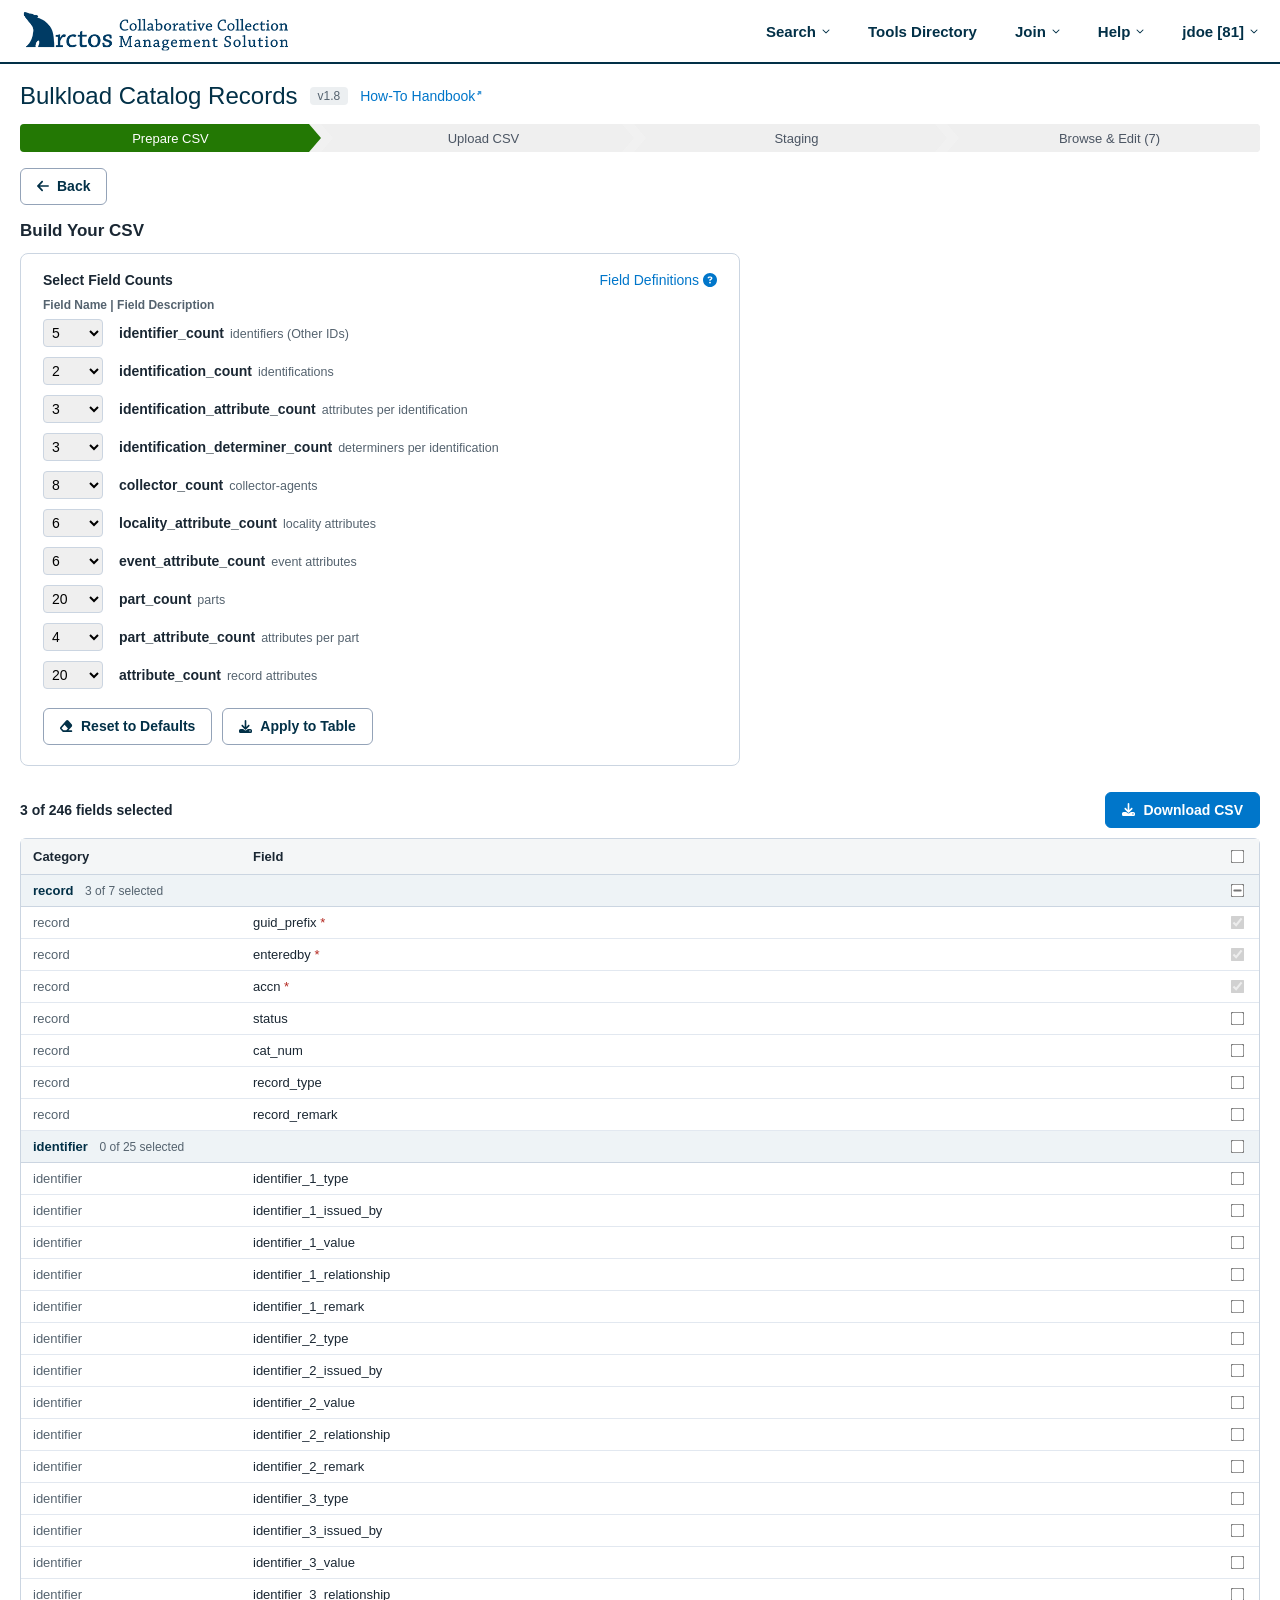
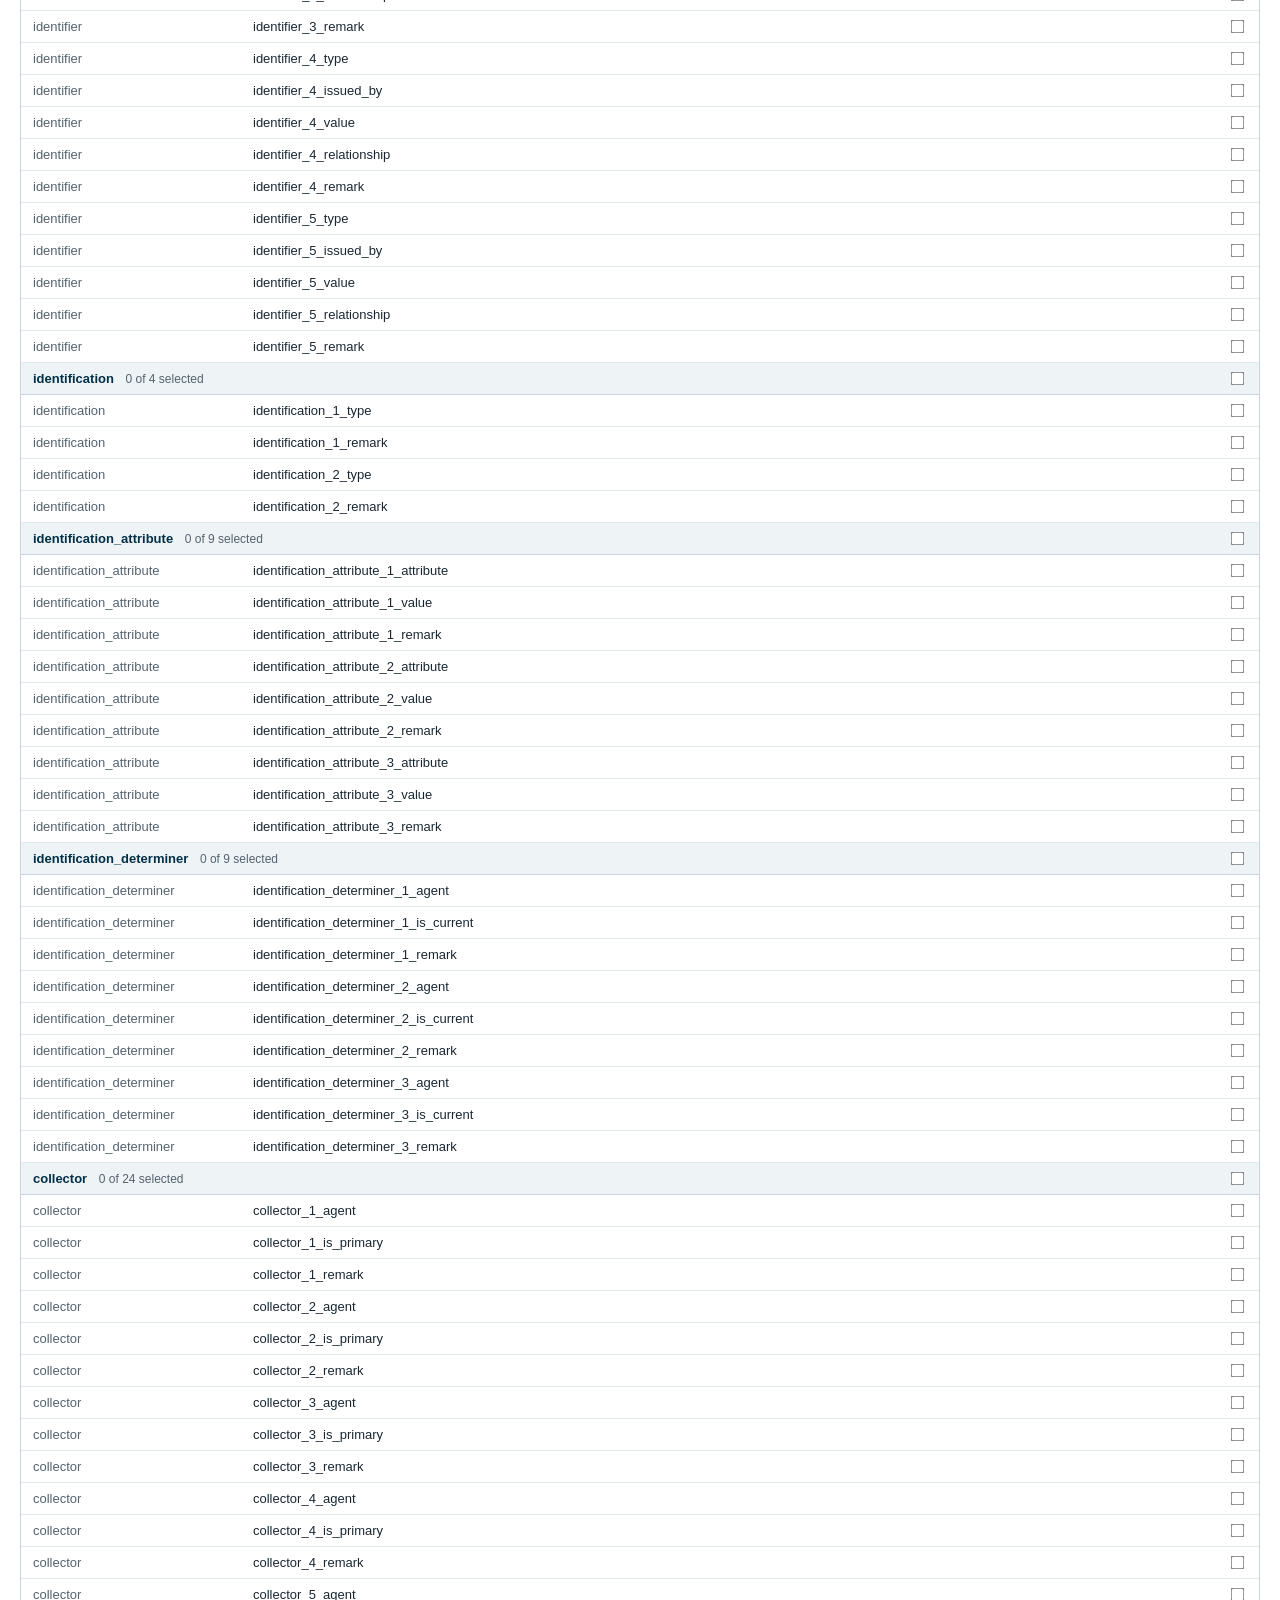
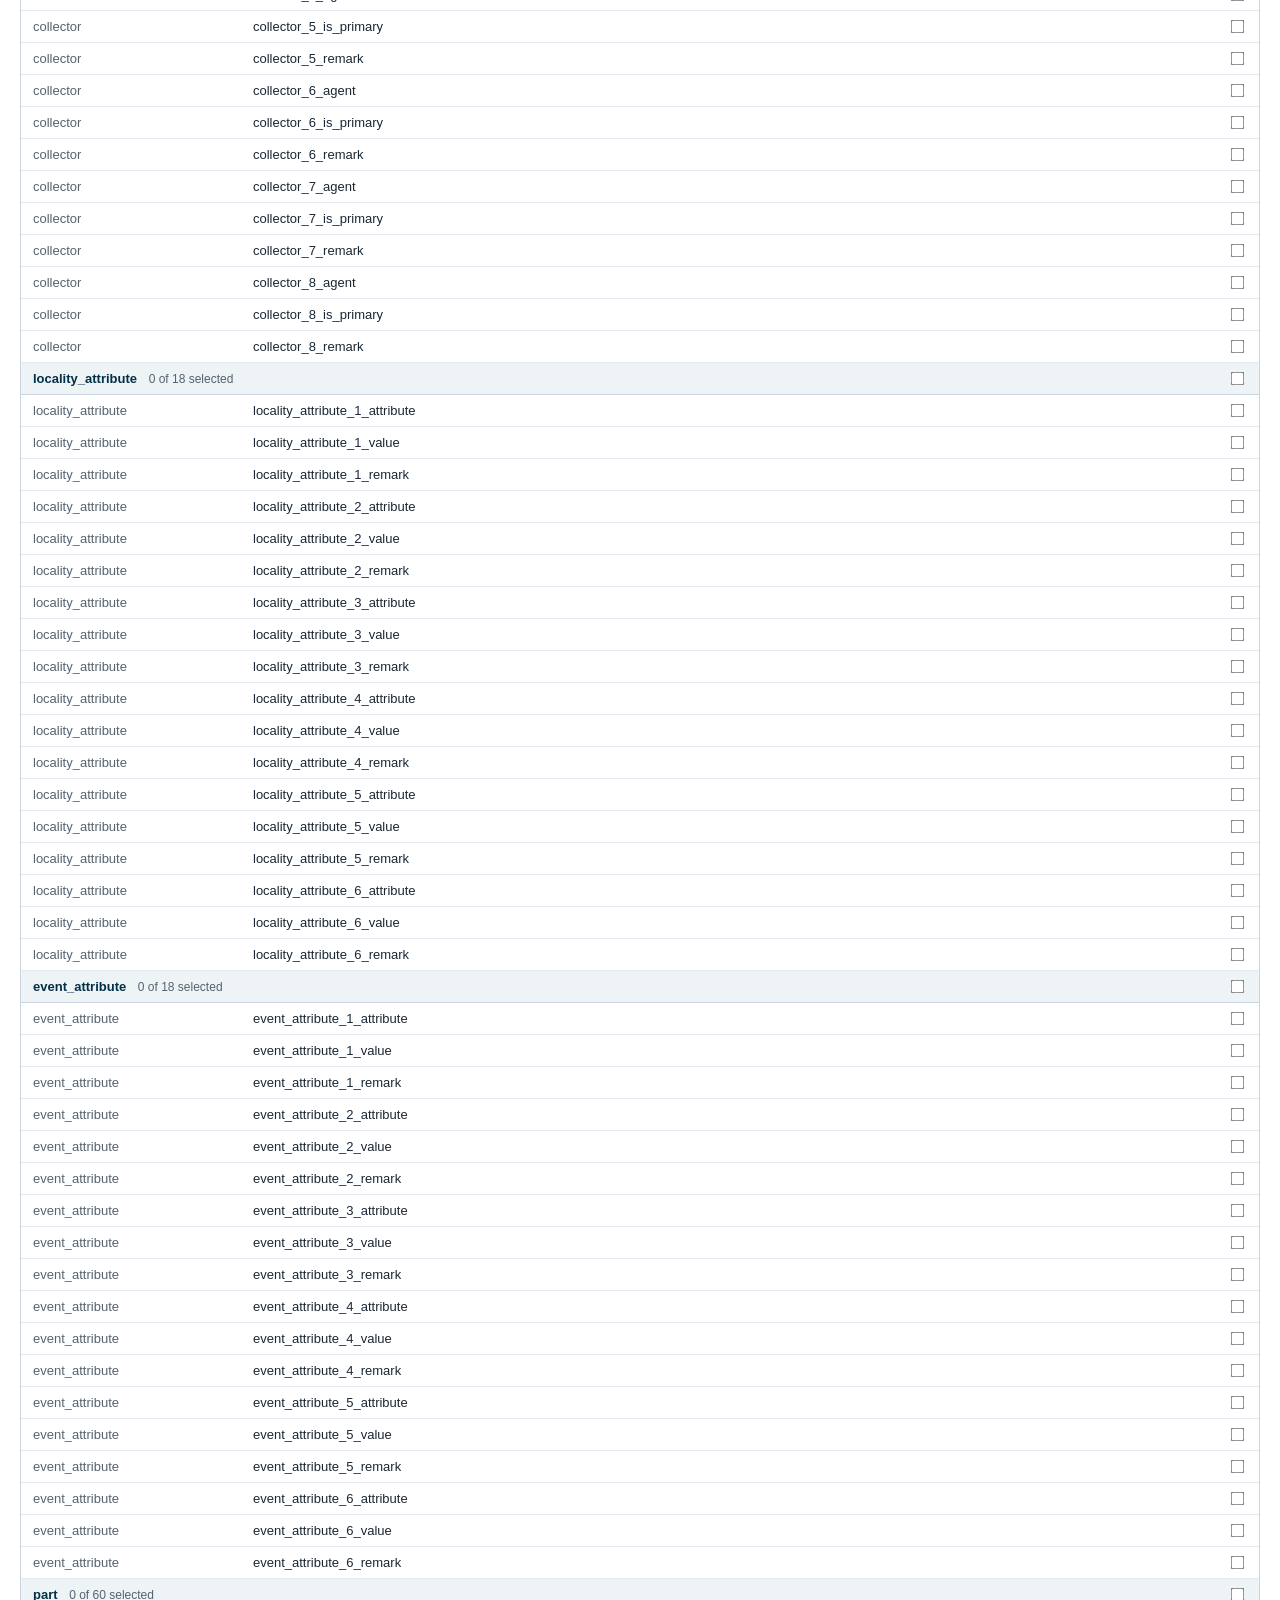
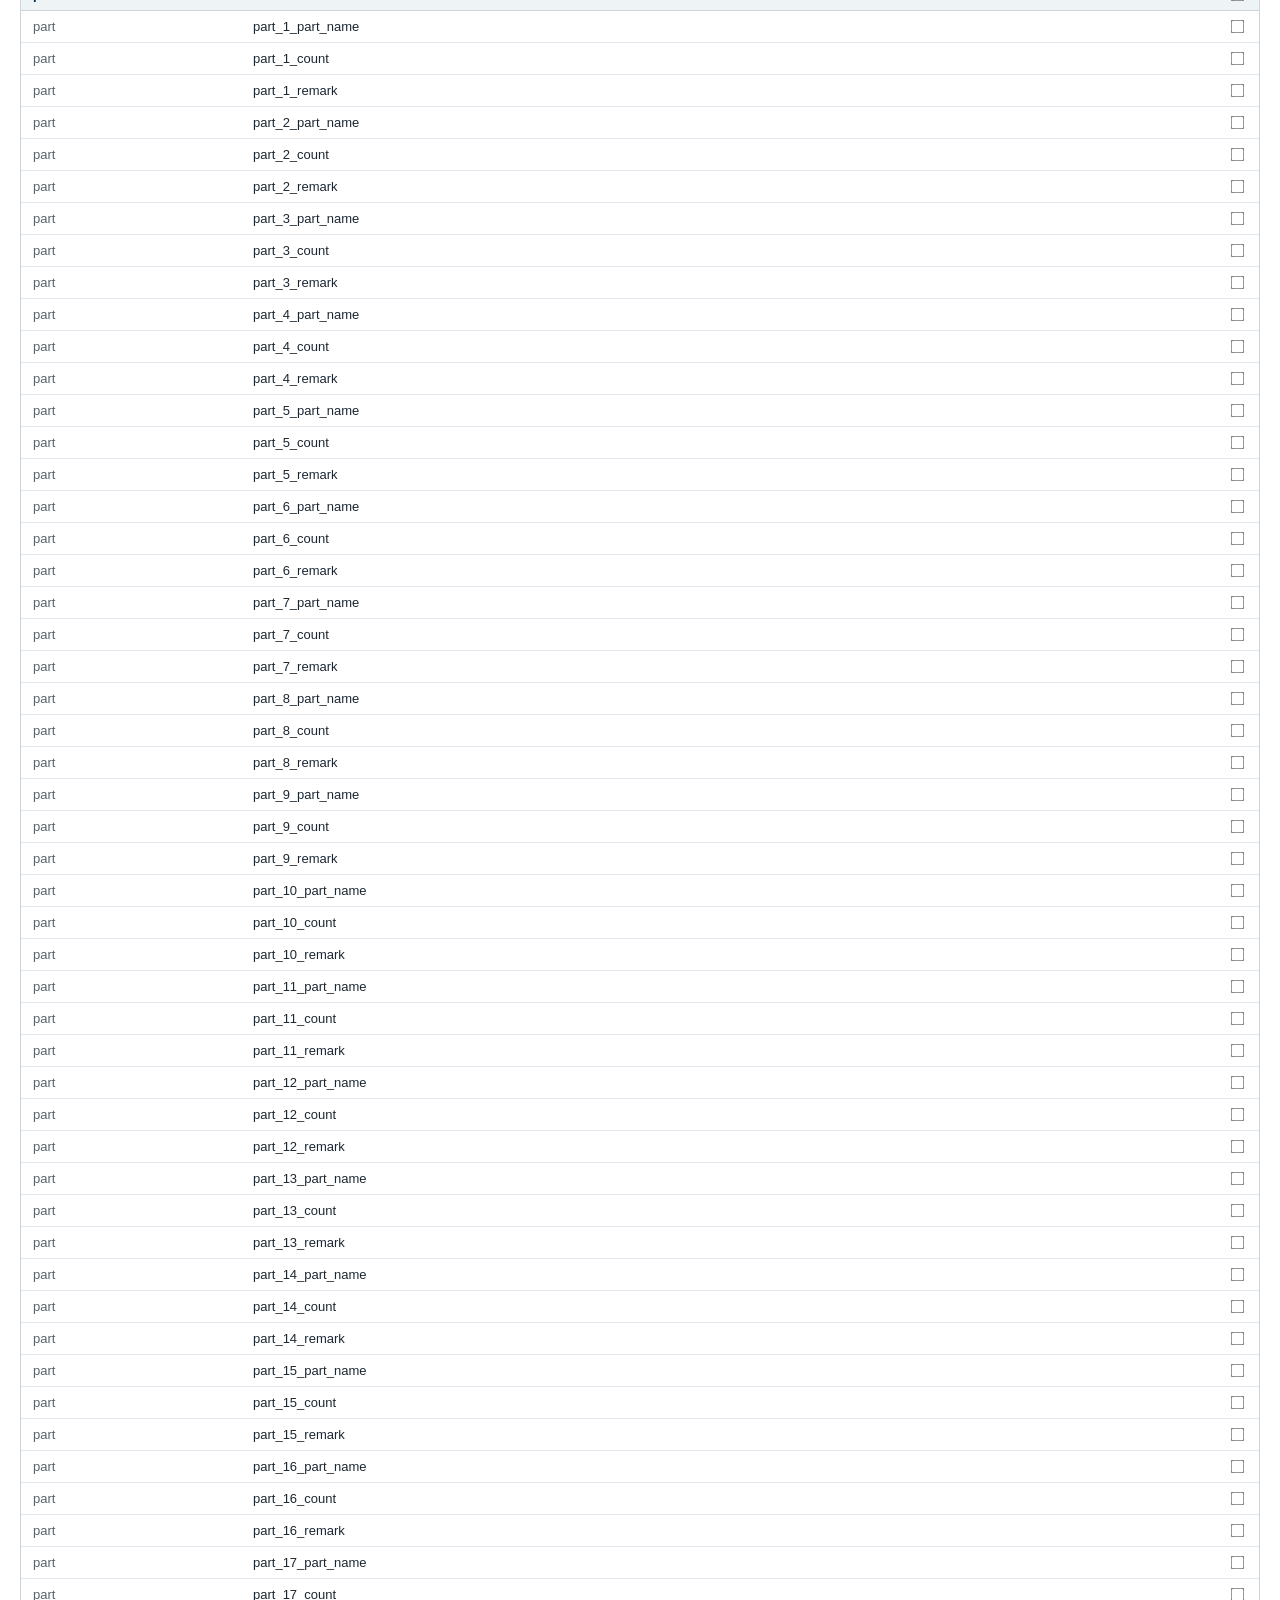
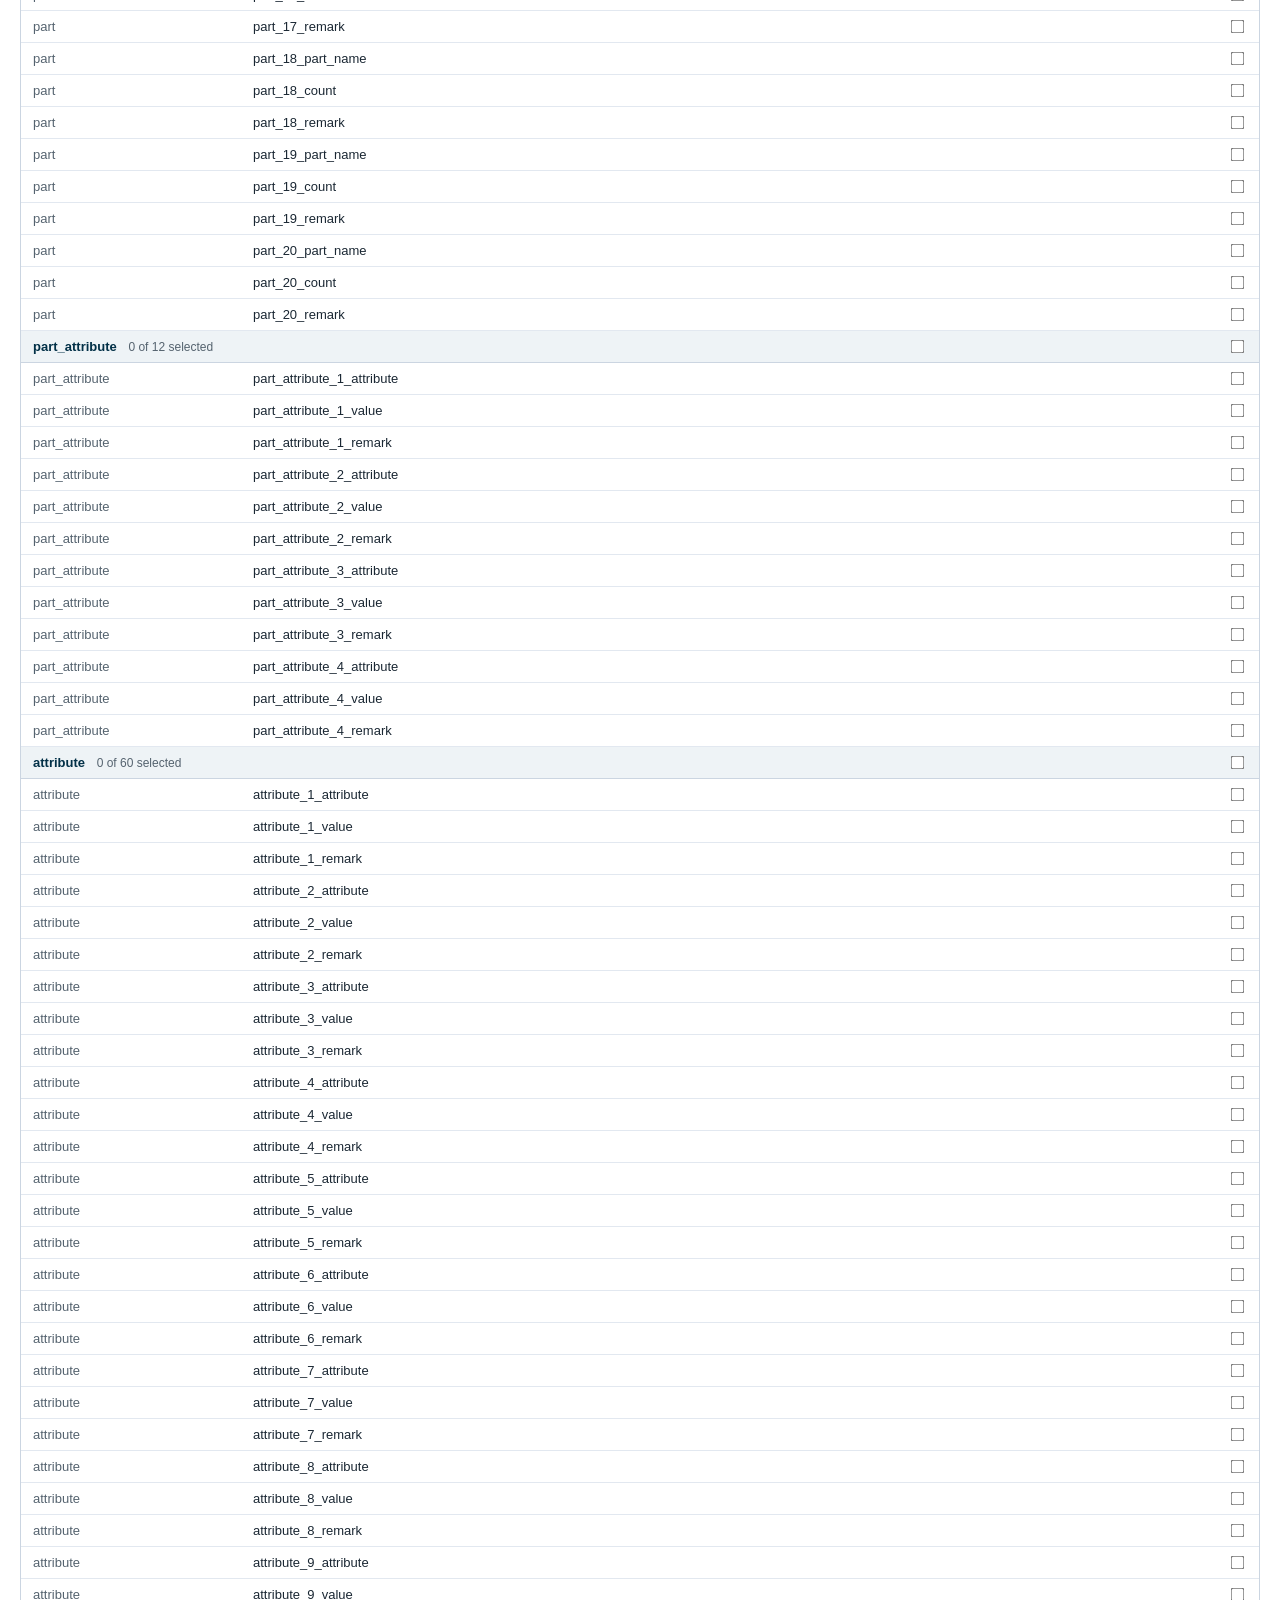
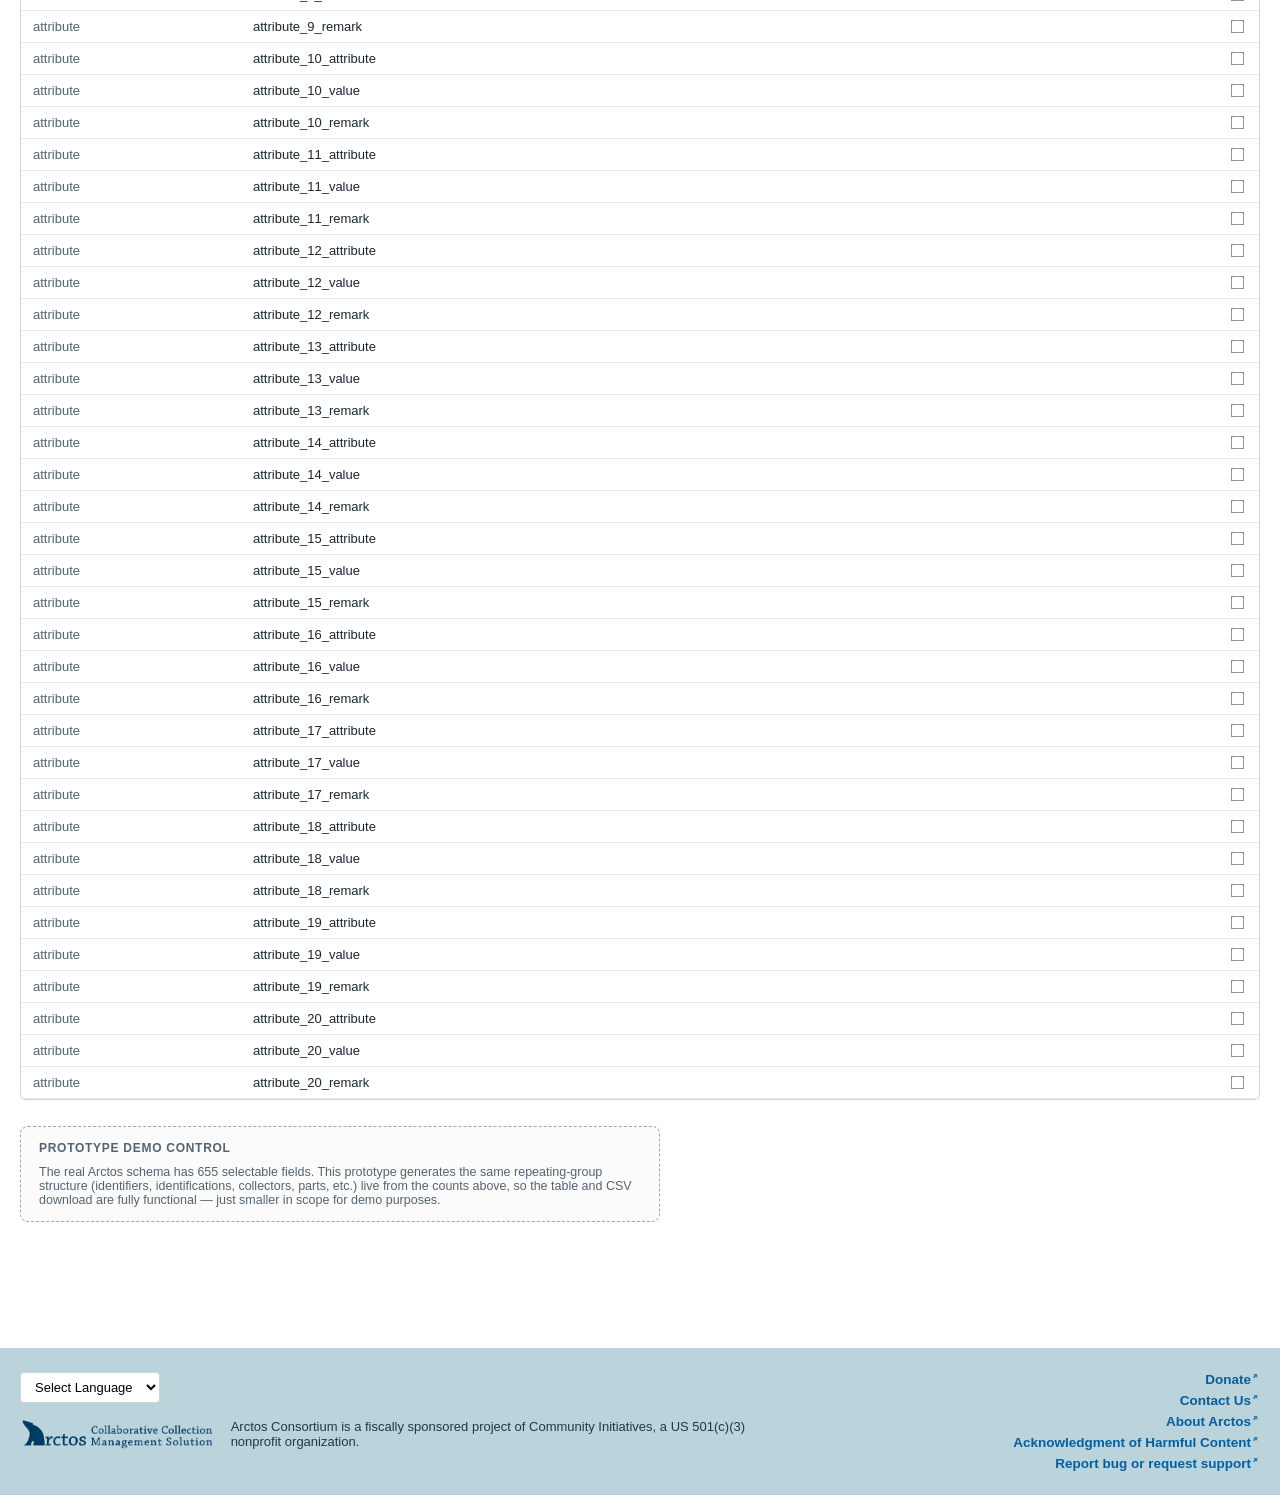
==== build-csv.html @ fc24e819 "Initial commit: Arctos bulkloader UX prototype Co-Authored-By: Claude Opus 5.5 <noreply@anthropic.co" ====
<!doctype html>
<html lang="en">
<head>
<meta charset="utf-8" />
<meta name="viewport" content="width=device-width, initial-scale=1" />
<title>Build Your CSV — Bulkload Catalog Records</title>
<link rel="stylesheet" href="css/styles.css" />
</head>
<body>
  <header class="site-header" id="site-header"></header>

  <main class="main-wrap">
    <div class="page-header" id="page-header"></div>

    <div class="page-content">
      <div class="btn-row" style="margin-bottom:16px;">
        <a class="btn btn-outline" href="prepare-csv.html"><span class="ic" data-icon="arrow-left-solid" data-size="12"></span> Back</a>
      </div>

      <p class="section-title" style="font-size:17px;">Build Your CSV</p>

      <div class="field-counts-card">
        <div class="fc-head">
          <strong>Select Field Counts</strong>
          <a href="https://docs.google.com/spreadsheets/d/1VbNC3k17WAHMum_qD5UYoXxUUWwXXh5gZSM5vfGvRzU/edit" target="_blank">
            Field Definitions <span class="ic" data-icon="circle-question-solid" data-size="14"></span>
          </a>
        </div>
        <div style="display:grid; grid-template-columns: 1fr; font-size:12px; color:var(--text-muted); font-weight:700; margin-bottom:2px;">
          Field Name | Field Description
        </div>
        <div id="fc-rows"></div>
        <div class="fc-actions">
          <button class="btn btn-outline" id="reset-defaults-btn"><span class="ic" data-icon="eraser-solid" data-size="13"></span> Reset to Defaults</button>
          <button class="btn btn-outline" id="apply-table-btn"><span class="ic" data-icon="download-solid" data-size="13"></span> Apply to Table</button>
        </div>
      </div>

      <div class="fields-table-toolbar">
        <strong id="fields-count-label">3 of 655 fields selected</strong>
        <button class="btn btn-blue" id="download-csv-btn"><span class="ic" data-icon="download-solid" data-size="13"></span> Download CSV</button>
      </div>

      <div class="fields-table-wrap">
        <table class="fields-table" id="fields-table">
          <thead>
            <tr>
              <th style="width:220px;">Category</th>
              <th>Field</th>
              <th class="chk-cell"><input type="checkbox" id="select-all-fields" /></th>
            </tr>
          </thead>
          <tbody id="fields-tbody"></tbody>
        </table>
      </div>

      <div class="proto-panel">
        <h2>Prototype demo control</h2>
        <p>The real Arctos schema has 655 selectable fields. This prototype generates the same repeating-group structure (identifiers, identifications, collectors, parts, etc.) live from the counts above, so the table and CSV download are fully functional — just smaller in scope for demo purposes.</p>
      </div>
    </div>
  </main>

  <footer class="site-footer" id="site-footer"></footer>

  <div id="toast-stack"></div>

  <script src="js/icons.js"></script>
  <script src="js/app.js"></script>
  <script src="js/data.js"></script>
  <script src="js/build.js"></script>
  <script>
    bootLayout({ stepper: 1 });
    initBuildCsvPage();
    hydrateIcons();
  </script>
</body>
</html>
---- css/styles.css ----
/* ============================================================
   Arctos Bulkload Catalog Records — prototype stylesheet
   ============================================================ */

:root {
  --navy: #023047;
  --navy-700: #04435f;
  --navy-50: #eef3f6;
  --green: #2d8736;
  --green-dark: #1f6b28;
  --green-bg: #eaf5eb;
  --orange: #ffb703;
  --orange-dark: #e6a300;
  --blue: #0076ca;
  --blue-dark: #045f9e;
  --footer-bg: #bbd3db;
  --step-bg: #f0f0f0;
  --step-text: #8a94a3;
  --border: #cbd5e1;
  --border-light: #e2e8f0;
  --border-btn: #94a3b8;
  --text: #1a2733;
  --text-muted: #55636f;
  --red: #b3261e;
  --amber: #ffb703;
  --bg: #ffffff;
  --row-hover: #f5f9fb;
  --font-body: -apple-system, BlinkMacSystemFont, "Segoe UI", Helvetica, Arial, sans-serif;
  --font-brand: Georgia, "Times New Roman", serif;
}

* { box-sizing: border-box; }

html, body {
  margin: 0;
  padding: 0;
  font-family: var(--font-body);
  color: var(--text);
  background: var(--bg);
  font-size: 14px;
}

body {
  min-height: 100vh;
  display: flex;
  flex-direction: column;
}

a { color: var(--blue); text-decoration: none; }
a:hover { text-decoration: underline; }

img.icon { display: inline-block; vertical-align: -2px; }
button { font-family: inherit; }

/* Icon mask: recolors an svg icon to match the current text color (currentColor). */
/* Icons render as inline <svg fill="currentColor"> via js/icons.js (see svgIcon()/hydrateIcons()). */
.ic-svg.ext { opacity: 0.75; margin-left: -2px; } /* tighten gap between link text and the external-link icon */

.main-wrap {
  flex: 1 0 auto;
}

/* ---------------- Header / top nav ---------------- */

.site-header {
  border-bottom: 2px solid var(--navy);
}

.brand-bar {
  display: flex;
  align-items: center;
  justify-content: space-between;
  padding: 10px 20px;
  gap: 20px;
  flex-wrap: wrap;
}

.brand {
  display: flex;
  align-items: center;
  color: var(--navy);
}

.brand-logo { height: 42px; width: auto; display: block; }

.top-nav {
  display: flex;
  align-items: center;
  gap: 34px;
  flex-wrap: wrap;
}

.nav-item { position: relative; }

.nav-trigger {
  background: none;
  border: none;
  font-weight: 700;
  font-size: 15px;
  color: var(--navy);
  cursor: pointer;
  display: flex;
  align-items: center;
  gap: 6px;
  padding: 6px 2px;
}


a.nav-trigger, .nav-item > a.nav-trigger {
  text-decoration: none;
}

.nav-dropdown {
  display: none;
  position: absolute;
  top: 100%;
  left: 0;
  background: var(--navy-50);
  border: 1px solid var(--border);
  min-width: 230px;
  padding: 10px 0;
  z-index: 40;
  box-shadow: 0 8px 18px rgba(2, 48, 71, 0.15);
}

.nav-item.open .nav-dropdown { display: block; }

.nav-dropdown ul { list-style: none; margin: 0; padding: 0; }

.nav-dropdown li { padding: 0; }

.nav-dropdown a {
  display: flex;
  align-items: center;
  gap: 6px;
  padding: 6px 18px;
  color: var(--navy);
  font-weight: 600;
  font-size: 14px;
}

.nav-dropdown a:hover { background: #dfeaf0; text-decoration: none; }


.user-menu .nav-dropdown { left: auto; right: 0; min-width: 260px; }

.user-menu-meta {
  padding: 8px 18px 4px;
  font-size: 12px;
  color: var(--text-muted);
  border-top: 1px solid var(--border);
  margin-top: 6px;
}

/* ---------------- Page header / stepper ---------------- */

.page-header {
  padding: 18px 20px 0;
}

.page-title-row {
  display: flex;
  align-items: center;
  gap: 12px;
  flex-wrap: wrap;
  margin-bottom: 14px;
}

.page-title-row h1 {
  font-size: 24px;
  margin: 0;
  color: var(--navy);
  font-weight: 500;
}

.version-badge {
  background: #eceff1;
  color: var(--text-muted);
  font-size: 12px;
  font-weight: 500;
  padding: 2px 8px;
  border-radius: 4px;
}

.handbook-link {
  font-weight: 500;
  display: inline-flex;
  align-items: center;
  gap: 0;
}

/* Chevron Progress Stepper (component extraction: Bulkloader-Progress-Bar.html) */
.workflow-stepper {
  display: flex;
  width: 100%;
  height: 28px;
  margin-bottom: 0;
  background-color: #f1f1f1;
  border-radius: 4px;
  overflow: hidden;
  user-select: none;
}

.step-item {
  flex: 1;
  display: flex;
  align-items: center;
  justify-content: center;
  font-size: 13px;
  font-weight: 500;
  color: #4b5563;
  background-color: #efefef;
  position: relative;
  text-decoration: none;
  padding: 0 16px 0 28px;
  transition: all 0.2s ease;
  clip-path: polygon(0 0, calc(100% - 12px) 0, 100% 50%, calc(100% - 12px) 100%, 0 100%, 12px 50%);
}

.step-item:first-child {
  padding-left: 16px;
  clip-path: polygon(0 0, calc(100% - 12px) 0, 100% 50%, calc(100% - 12px) 100%, 0 100%);
}

.step-item:last-child {
  clip-path: polygon(0 0, 100% 0, 100% 100%, 0 100%, 12px 50%);
}

.step-item.active,
.step-item.completed {
  background-color: #237804;
  color: #ffffff;
}

.step-item:hover:not(.active):not(.completed) {
  background-color: #e2e2e2;
  color: #1f2937;
}

.step-short { display: none; }

@media (max-width: 600px) {
  .step-full { display: none; }
  .step-short { display: inline; }
  .step-item, .step-item:not(:first-child) { padding-left: 20px; padding-right: 10px; }
  .step-item:first-child { padding-left: 10px; }
}

/* ---------------- Generic layout helpers ---------------- */

.page-content {
  padding: 4px 20px 60px;
  max-width: 1280px;
}

/* Pages with the progress bar: exactly 16px between the bar and the first element below it. */
.page-header:has(.workflow-stepper) + .page-content { padding-top: 16px; }
.page-header:has(.workflow-stepper) + .page-content > :first-child,
.page-header:has(.workflow-stepper) + .page-content > div[id$="-view"] > :first-child { margin-top: 0; }

.page-content.full-width {
  max-width: none;
  width: 100%;
}

.section-title {
  font-weight: 700;
  font-size: 15px;
  margin: 0 0 12px;
  color: var(--text);
}

.btn {
  display: inline-flex;
  align-items: center;
  gap: 8px;
  font-weight: 700;
  font-size: 14px;
  padding: 9px 16px;
  border-radius: 6px;
  border: 1px solid var(--border-btn);
  background: #fff;
  color: var(--navy);
  cursor: pointer;
  line-height: 1.2;
}

.btn:hover { background: #f4f7f8; text-decoration: none; }


.btn-primary {
  background: var(--orange);
  border-color: var(--orange);
  color: var(--navy);
}
.btn-primary:hover { background: var(--orange-dark); border-color: var(--orange-dark); }

.btn-primary:disabled, .btn:disabled {
  background: #f0f0f0;
  border-color: var(--border);
  color: #aab2ba;
  cursor: not-allowed;
}

.btn-outline { background: #fff; }

.btn-blue {
  background: var(--blue);
  border-color: var(--blue);
  color: #fff;
}
.btn-blue:hover { background: var(--blue-dark); border-color: var(--blue-dark); }

.btn-danger-outline {
  color: var(--red);
  border-color: var(--red);
}

.btn-row { display: flex; align-items: center; gap: 14px; flex-wrap: wrap; }

.btn-col { display: flex; flex-direction: column; align-items: flex-start; gap: 12px; }
.btn-col .btn { width: max-content; }

.helper-text { color: var(--text-muted); font-size: 13.5px; }

.link-btn {
  background: none;
  border: none;
  color: var(--blue);
  font-weight: 700;
  cursor: pointer;
  padding: 0;
  font-size: 14px;
  display: inline-flex;
  align-items: center;
  gap: 6px;
}
.link-btn:hover { text-decoration: underline; }

.choice-btn {
  display: block;
  width: max-content;
  min-width: 220px;
  text-align: left;
  background: #fff;
  border: 1px solid var(--border-btn);
  border-radius: 6px;
  padding: 11px 16px;
  font-weight: 700;
  font-size: 15px;
  color: var(--navy);
  cursor: pointer;
  margin-bottom: 12px;
}
.choice-btn:hover { background: #f4f7f8; text-decoration: none; }

/* ---------------- Prototype demo controls ---------------- */

.proto-panel {
  border: 1px dashed #9aa7b0;
  background: #fbfbfb;
  border-radius: 8px;
  padding: 14px 18px;
  margin: 26px 0;
  max-width: 640px;
}

.proto-panel h2 {
  font-size: 12px;
  text-transform: uppercase;
  letter-spacing: 0.06em;
  color: var(--text-muted);
  margin: 0 0 10px;
}

.proto-panel .proto-row {
  display: flex;
  gap: 18px;
  flex-wrap: wrap;
  align-items: center;
}

.proto-panel label {
  display: flex;
  align-items: center;
  gap: 6px;
  font-size: 13.5px;
  cursor: pointer;
}

.proto-panel p { font-size: 12.5px; color: var(--text-muted); margin: 8px 0 0; }

/* ---------------- Cards / boxes ---------------- */

.card {
  border: 1px solid var(--border);
  border-radius: 8px;
  padding: 18px 20px;
}

.callout {
  display: flex;
  align-items: center;
  gap: 12px;
  border: 1px solid var(--border);
  border-radius: 8px;
  padding: 12px 16px;
  max-width: fit-content;
}

.callout img.icon { height: 22px; }
.callout .status-label { font-weight: 700; font-size: 15px; }
.callout .status-value { font-weight: 700; }
.callout.status-bad .status-value { color: var(--red); }
.callout.status-good .status-value { color: var(--green-dark); }

/* ---------------- Modal ---------------- */

.modal-overlay {
  position: fixed;
  inset: 0;
  background: rgba(0, 0, 0, 0.35);
  display: none;
  align-items: center;
  justify-content: center;
  z-index: 100;
}
.modal-overlay.open { display: flex; }

.modal-card {
  background: #fff;
  border-radius: 8px;
  box-shadow: 0 8px 30px rgba(0, 0, 0, 0.25);
  width: 405px;
  max-width: 92vw;
  padding: 34px 30px 30px;
  text-align: center;
}

.modal-icon { margin-bottom: 18px; }
.modal-icon img, .modal-icon svg { height: 64px; width: 64px; }
.modal-icon svg { color: var(--text); }

.modal-card p { font-size: 15px; line-height: 1.5; margin: 0 0 6px; }
.modal-card .modal-file { font-size: 13px; color: var(--text-muted); margin-bottom: 18px; }
.modal-card .modal-actions { margin-top: 20px; }

/* ---------------- Toast ---------------- */

#toast-stack {
  position: fixed;
  bottom: 22px;
  right: 22px;
  display: flex;
  flex-direction: column;
  gap: 10px;
  z-index: 200;
}

.toast {
  background: var(--navy);
  color: #fff;
  padding: 12px 18px;
  border-radius: 6px;
  font-size: 13.5px;
  box-shadow: 0 6px 18px rgba(0, 0, 0, 0.25);
  max-width: 340px;
  animation: toast-in 0.18s ease-out;
}

@keyframes toast-in {
  from { transform: translateY(8px); opacity: 0; }
  to { transform: translateY(0); opacity: 1; }
}

/* ---------------- Tables (generic) ---------------- */

table { border-collapse: collapse; width: 100%; }

.simple-table th, .simple-table td {
  border: 1px solid var(--border);
  padding: 8px 12px;
  text-align: left;
  font-size: 13.5px;
}

.simple-table th { background: #f4f6f7; font-weight: 700; }

.result-icon { display: inline-flex; align-items: center; gap: 6px; }
.result-icon img { height: 15px; }

.mismatch-table { table-layout: fixed; width: 100%; }
.mismatch-table th { font-weight: 500; }
.mismatch-table th:last-child, .mismatch-table td:last-child { width: 150px; }

.no-match-icon { display: inline-block; flex-shrink: 0; height: 15px; width: 15px; }
.no-match { color: var(--red); }
.summary-box.no-match .no-match-icon { display: block; height: 30px; width: 30px; margin: 0 auto 10px; }

/* ---------------- Build CSV page ---------------- */

.field-counts-card {
  border: 1px solid var(--border);
  border-radius: 8px;
  padding: 18px 22px 20px;
  max-width: 720px;
}

.field-counts-card .fc-head {
  display: flex;
  justify-content: space-between;
  align-items: center;
  margin-bottom: 10px;
}

.fc-row {
  display: grid;
  grid-template-columns: 64px 1fr;
  align-items: center;
  gap: 12px;
  padding: 5px 0;
}

.fc-row select {
  width: 60px;
  padding: 4px 4px;
  border: 1px solid var(--border);
  border-radius: 4px;
  font-size: 14px;
}

.fc-row .fc-name { font-weight: 700; }
.fc-row .fc-desc { color: var(--text-muted); font-size: 12.5px; margin-left: 6px; }

.fc-actions { margin-top: 14px; display: flex; gap: 10px; }

.fields-table-toolbar {
  display: flex;
  align-items: center;
  justify-content: space-between;
  margin: 26px 0 10px;
  flex-wrap: wrap;
  gap: 10px;
}

.fields-table-wrap {
  border: 1px solid var(--border);
  border-radius: 6px;
}

.fields-table { width: 100%; border-collapse: collapse; }
.fields-table th {
  position: sticky;
  top: 0;
  background: #f4f6f7;
  text-align: left;
  padding: 8px 12px;
  border-bottom: 1px solid var(--border);
  font-size: 13px;
  z-index: 2;
}
.fields-table td {
  padding: 6px 12px;
  border-bottom: 1px solid var(--border-light);
  font-size: 13px;
}
.fields-table td.cat-cell { color: var(--text-muted); }
.fields-table tr.cat-header-row td { background: var(--navy-50); border-bottom: 1px solid var(--border); color: var(--navy); }
.fields-table tr.cat-header-row:hover td { background: var(--navy-50); }
.fields-table .cat-count { font-size: 12px; font-weight: 400; color: var(--text-muted); margin-left: 8px; }
.fields-table tr:hover td { background: var(--row-hover); }
.fields-table td.req::after { content: " *"; color: var(--red); }
.fields-table input[type="checkbox"] { transform: scale(1.05); }
.fields-table td.chk-cell { width: 30px; text-align: center; }
.fields-table th.chk-cell { width: 30px; text-align: center; }

/* ---------------- Upload page ---------------- */

.upload-row {
  display: flex;
  align-items: center;
  gap: 14px;
  margin: 6px 0 18px;
}

.file-chosen {
  display: inline-flex;
  align-items: center;
  gap: 10px;
  font-size: 14px;
}

.file-chosen .del-file {
  background: none;
  border: none;
  cursor: pointer;
  padding: 0;
  color: var(--text-muted);
}
.file-chosen .del-file:hover { color: var(--red); }

input[type="file"] { display: none; }

.error-banner {
  display: flex;
  align-items: flex-start;
  gap: 10px;
  color: var(--text);
  font-size: 14px;
  width: 100%;
  line-height: 1.7;
  margin: 22px 0 28px;
}
.error-banner .banner-icon { flex-shrink: 0; width: 16px; height: 16px; margin: 5px 0 0 6px; color: var(--amber); }
.error-banner > div { flex: 1; }

/* ---------------- Header mismatch summary boxes ---------------- */

.summary-boxes {
  display: flex;
  gap: 16px;
  margin: 16px 0 22px;
  flex-wrap: wrap;
}

.summary-box {
  border: 1px solid var(--border);
  border-radius: 8px;
  width: 140px;
  padding: 16px 10px;
  text-align: center;
}

.summary-box img { height: 30px; margin-bottom: 10px; }
.summary-box .count { font-weight: 700; font-size: 15px; }

/* ---------------- Staging table ---------------- */

.staging-notice {
  font-size: 14px;
  line-height: 1.55;
  width: 100%;
  margin-bottom: 16px;
}

.deadline-box {
  background: #f1f3f5;
  border-radius: 6px;
  padding: 8px 16px;
  display: inline-flex;
  align-items: center;
  gap: 10px;
  font-size: 14px;
  color: #333333;
  line-height: 1.5;
  cursor: default;
}
.pill-row { display: flex; flex-wrap: wrap; gap: 10px; margin-bottom: 22px; }
.deadline-box .pill-svg { width: 13px; height: 13px; flex-shrink: 0; color: #6c757d; }
.deadline-box img { width: 13px; height: 13px; flex-shrink: 0; }
.deadline-box strong { font-weight: 700; }

.staging-group { margin-bottom: 22px; }
.staging-group h2 {
  font-size: 15px;
  margin: 0 0 10px;
  color: var(--navy);
}

.action-row {
  display: flex;
  align-items: center;
  gap: 16px;
  margin-bottom: 10px;
  flex-wrap: wrap;
}

.action-row .btn { min-width: 150px; justify-content: center; }
.action-row .action-desc { color: var(--text-muted); font-size: 13.5px; }

.contact-box {
  display: flex;
  align-items: center;
  gap: 18px;
  border: 1px solid var(--border);
  border-radius: 8px;
  padding: 16px 24px;
  margin: 16px 0 16px;
}
.contact-box .contact-icon { flex-shrink: 0; }
.contact-box .contact-icon svg { display: block; height: 30px; width: 30px; color: #8a94a3; }
.contact-box .contact-cols { flex: 1; display: grid; grid-template-columns: 1fr 1fr; gap: 12px 40px; }
.contact-box .contact-lines p { margin: 3px 0; font-size: 14px; }
.contact-box .contact-lines a { color: inherit; text-decoration: none; }
.contact-box .contact-lines a:hover { text-decoration: underline; }

.contact-steps {
  border: 1px solid var(--border);
  border-radius: 8px;
  padding: 20px 24px;
  margin: 0 0 22px;
  font-size: 14px;
}
.contact-steps p { margin: 0 0 14px; }
.contact-steps ol { margin: 0; padding-left: 20px; }
.contact-steps li { margin-bottom: 14px; padding-left: 4px; }
.contact-steps li:last-child { margin-bottom: 0; }

/* ---------------- Browse & Edit ---------------- */

.browse-top {
  display: grid;
  grid-template-columns: minmax(560px, 660px) minmax(280px, 380px) auto;
  gap: 16px;
  align-items: start;
  margin-bottom: 18px;
}

.filter-card {
  display: flex;
  gap: 12px;
  background: #f8f9fa;
  border: 1px solid #d0d7de;
  border-radius: 6px;
  padding: 12px;
}

.filter-list-group {
  display: flex;
  flex-direction: column;
  font-size: 13px;
  flex: 1;
  min-width: 90px;
}

.filter-list-group label.flabel {
  display: block;
  font-weight: 600;
  color: #333;
  font-size: 13px;
  margin-bottom: 4px;
}

.filter-list {
  list-style: none;
  margin: 0;
  width: 100%;
  height: 96px;
  border: 1px solid #ced4da;
  background: #ffffff;
  font-size: 12px;
  padding: 2px;
  overflow-y: auto;
}

.filter-list li {
  padding: 2px 6px;
  cursor: pointer;
  user-select: none;
}
.filter-list li:hover { background: #e9ecef; }
.filter-list li.selected { background: #006699; color: #fff; }

.filter-fields {
  display: flex;
  flex-direction: column;
  gap: 4px;
  font-size: 12px;
  margin-left: auto;
  flex-shrink: 0;
}

.filter-fields .ff-row {
  display: flex;
  align-items: center;
  gap: 8px;
}

.filter-fields label {
  width: 50px;
  text-align: right;
  font-size: 12px;
  font-weight: 400;
  color: #333;
}

.filter-fields input {
  width: 180px;
  border: 1px solid #ced4da;
  border-radius: 3px;
  padding: 2px 6px;
  font-size: 12px;
}

.filter-fields .apply-wrap { display: flex; justify-content: flex-end; gap: 8px; margin-top: 4px; }

.filter-fields .apply-wrap .btn {
  font-size: 11.5px;
  font-weight: 400;
  padding: 3px 10px;
  border-radius: 4px;
}
.filter-fields .apply-wrap .btn-blue { background: #0275d8; border-color: #0267bf; }
.filter-fields .apply-wrap .btn-blue:hover { background: #025aa5; border-color: #025aa5; }

.notes-card {
  border: 1px solid var(--border);
  border-radius: 8px;
  padding: 14px 16px;
  font-size: 12px;
}
.notes-card ul { margin: 6px 0 12px; padding-left: 18px; }
.notes-card li { margin-bottom: 3px; }
.notes-card .set-status-title { font-weight: 700; margin-top: 4px; }
.notes-card .set-status-row { display: flex; gap: 8px; margin: 4px 0; }
.notes-card .set-status-row code {
  background: #f4f6f7;
  border: 1px solid var(--border-light);
  border-radius: 4px;
  padding: 1px 6px;
  font-weight: 700;
  color: var(--navy);
}

.publish-actions {
  display: flex;
  flex-direction: column;
  align-items: flex-end;
  gap: 10px;
}
.publish-actions .btn-row-top { display: flex; gap: 10px; }
.publish-actions .side-link { display: flex; align-items: center; gap: 6px; font-weight: 500; }

.grid-toolbar {
  display: flex;
  justify-content: space-between;
  align-items: center;
  margin: 4px 0 8px;
  flex-wrap: wrap;
  gap: 10px;
}

.grid-toolbar .left a, .grid-toolbar .right a {
  font-weight: 500;
  display: inline-flex;
  align-items: center;
  gap: 6px;
  margin-right: 18px;
}

.records-table-wrap {
  overflow: auto;
  border: 1px solid var(--border);
  border-radius: 6px;
}

.records-table { width: 100%; border-collapse: collapse; min-width: 1200px; }
.records-table th {
  background: #f4f6f7;
  text-align: left;
  padding: 8px 10px;
  border-bottom: 1px solid var(--border);
  font-size: 12.5px;
  white-space: nowrap;
}
.records-table th.sortable { cursor: pointer; user-select: none; }
.records-table th.sortable img { height: 8px; margin-left: 4px; vertical-align: 1px; }
.records-table td {
  padding: 7px 10px;
  border-bottom: 1px solid var(--border-light);
  font-size: 13px;
  white-space: nowrap;
}
.records-table tr:hover td { background: var(--row-hover); }
.records-table td.actions-cell { display: flex; gap: 10px; align-items: center; }
.records-table td.actions-cell button { background: none; border: none; cursor: pointer; padding: 2px; color: var(--blue); }
.records-table td[contenteditable="true"],
.records-table tr:hover td[contenteditable="true"] { background: #fff; box-shadow: inset 0 0 0 0.5px #d3d3d3; }
.records-table td[contenteditable="true"]:focus { outline: 1px solid var(--blue); outline-offset: -1px; }
.records-table .col-hidden { display: none; }

.col-chooser {
  position: absolute;
  background: #fff;
  border: 1px solid var(--border);
  border-radius: 6px;
  box-shadow: 0 8px 20px rgba(0,0,0,0.15);
  padding: 10px 14px;
  z-index: 50;
  display: none;
}
.col-chooser.open { display: block; }
.col-chooser label { display: block; font-size: 13px; padding: 3px 0; cursor: pointer; }

/* ---------------- Footer ---------------- */

.site-footer {
  background: var(--footer-bg);
  padding: 24px 20px;
  margin-top: 40px;
  flex-shrink: 0;
}

.footer-grid {
  display: flex;
  justify-content: space-between;
  align-items: flex-start;
  gap: 20px;
  flex-wrap: wrap;
}

.footer-left select {
  padding: 6px 10px;
  border: 1px solid var(--border);
  border-radius: 4px;
  font-size: 13px;
  margin-bottom: 16px;
  background: #fff;
}

.footer-brand { display: flex; align-items: center; gap: 16px; flex-wrap: wrap; margin-bottom: 8px; }
.footer-logo { height: 30px; width: auto; display: block; }

.footer-left p { max-width: 560px; font-size: 13px; color: #1c3b46; margin: 0; }

.footer-links {
  display: flex;
  flex-direction: column;
  align-items: flex-end;
  gap: 6px;
}
.footer-links a {
  color: var(--blue-dark);
  font-weight: 600;
  font-size: 13.5px;
  display: inline-flex;
  align-items: center;
  gap: 0;
}

/* ---------------- Standalone (no-stepper) page title ---------------- */

@media (max-width: 900px) {
  .browse-top { grid-template-columns: 1fr; }
  .filter-card { flex-wrap: wrap; }
}
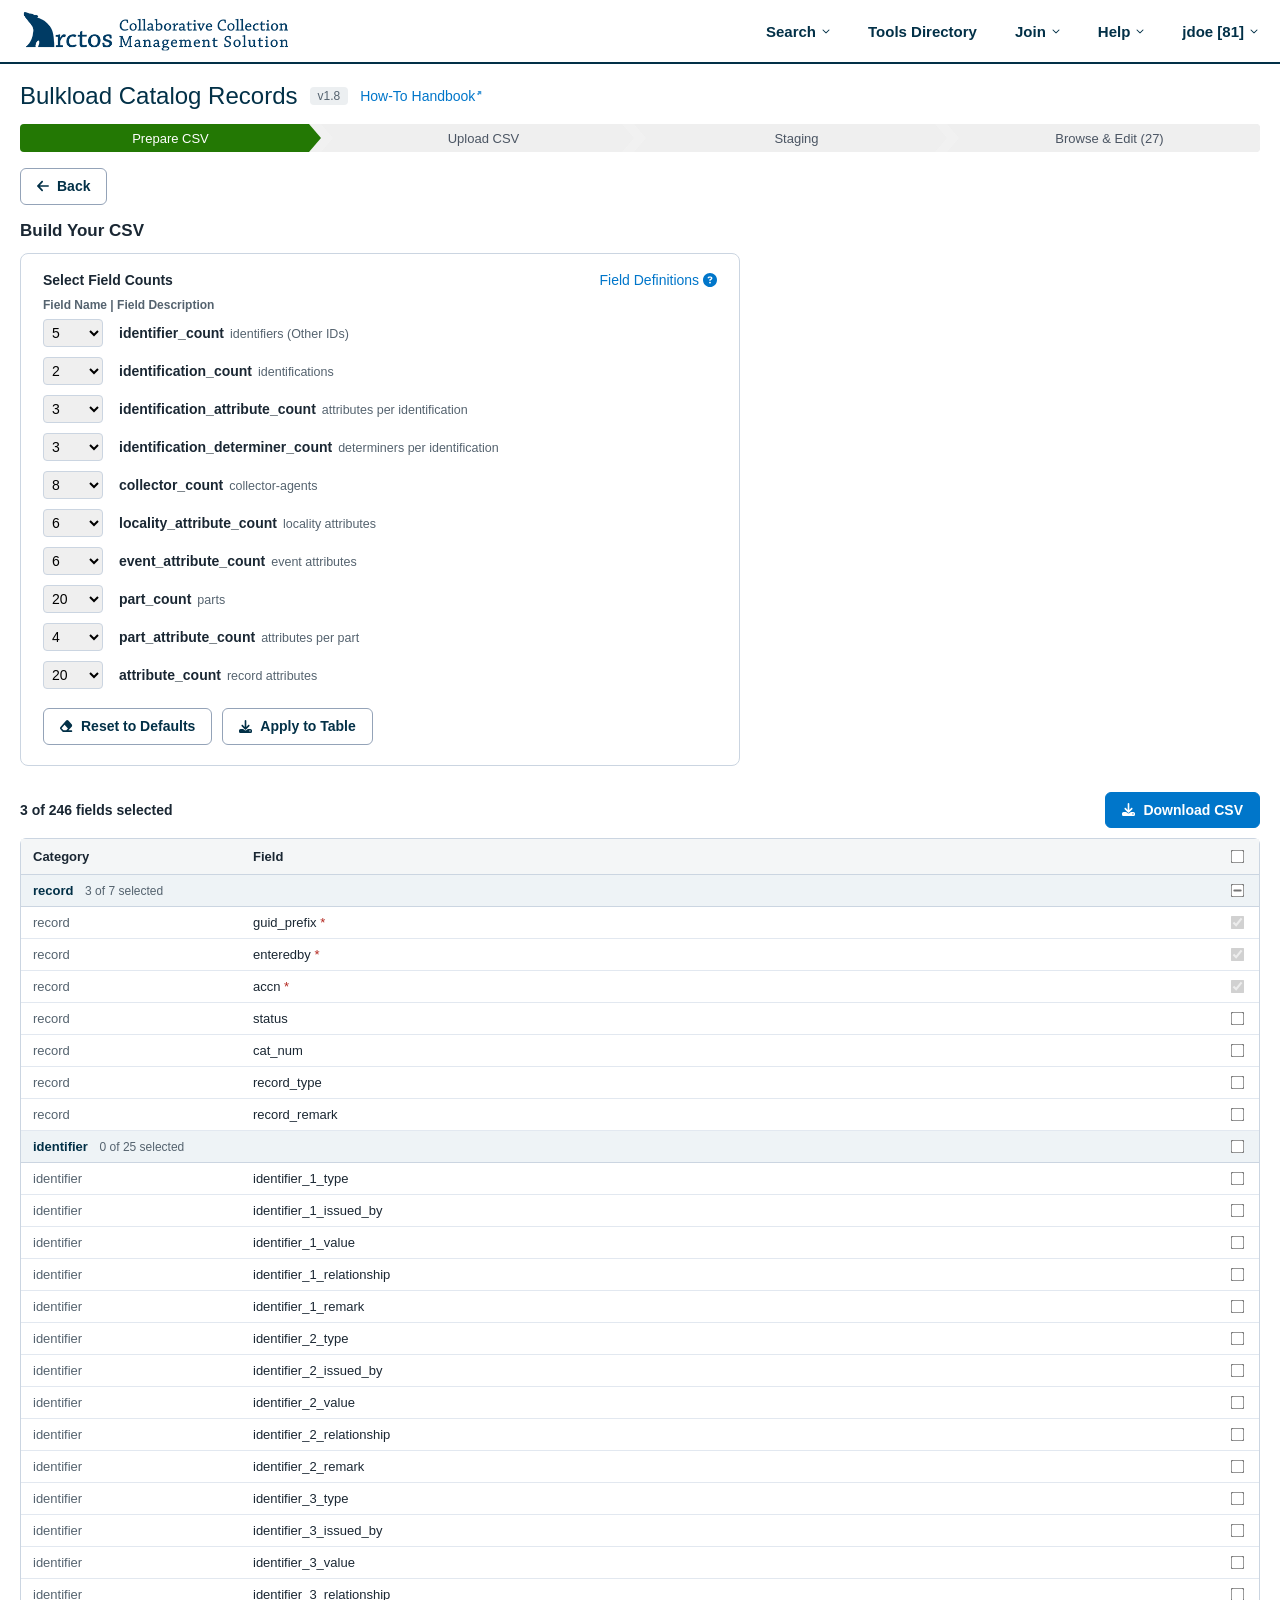
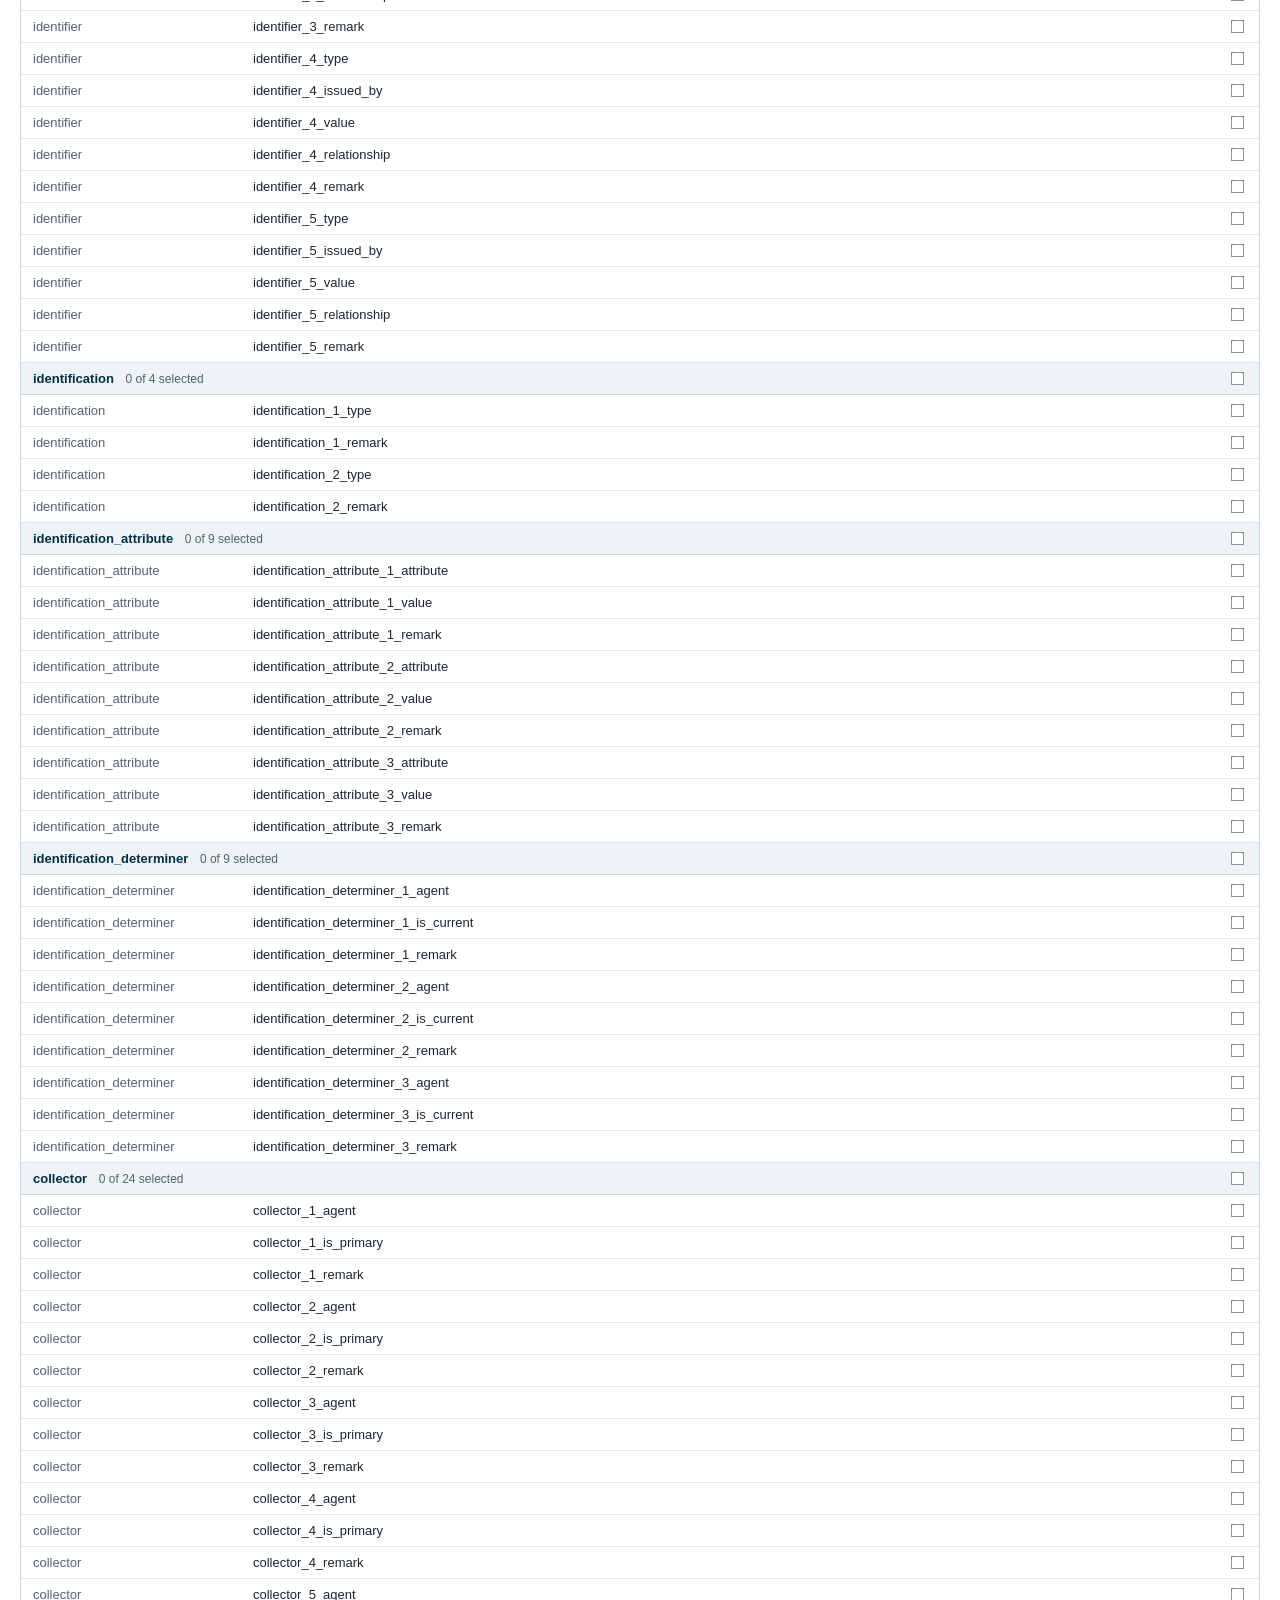
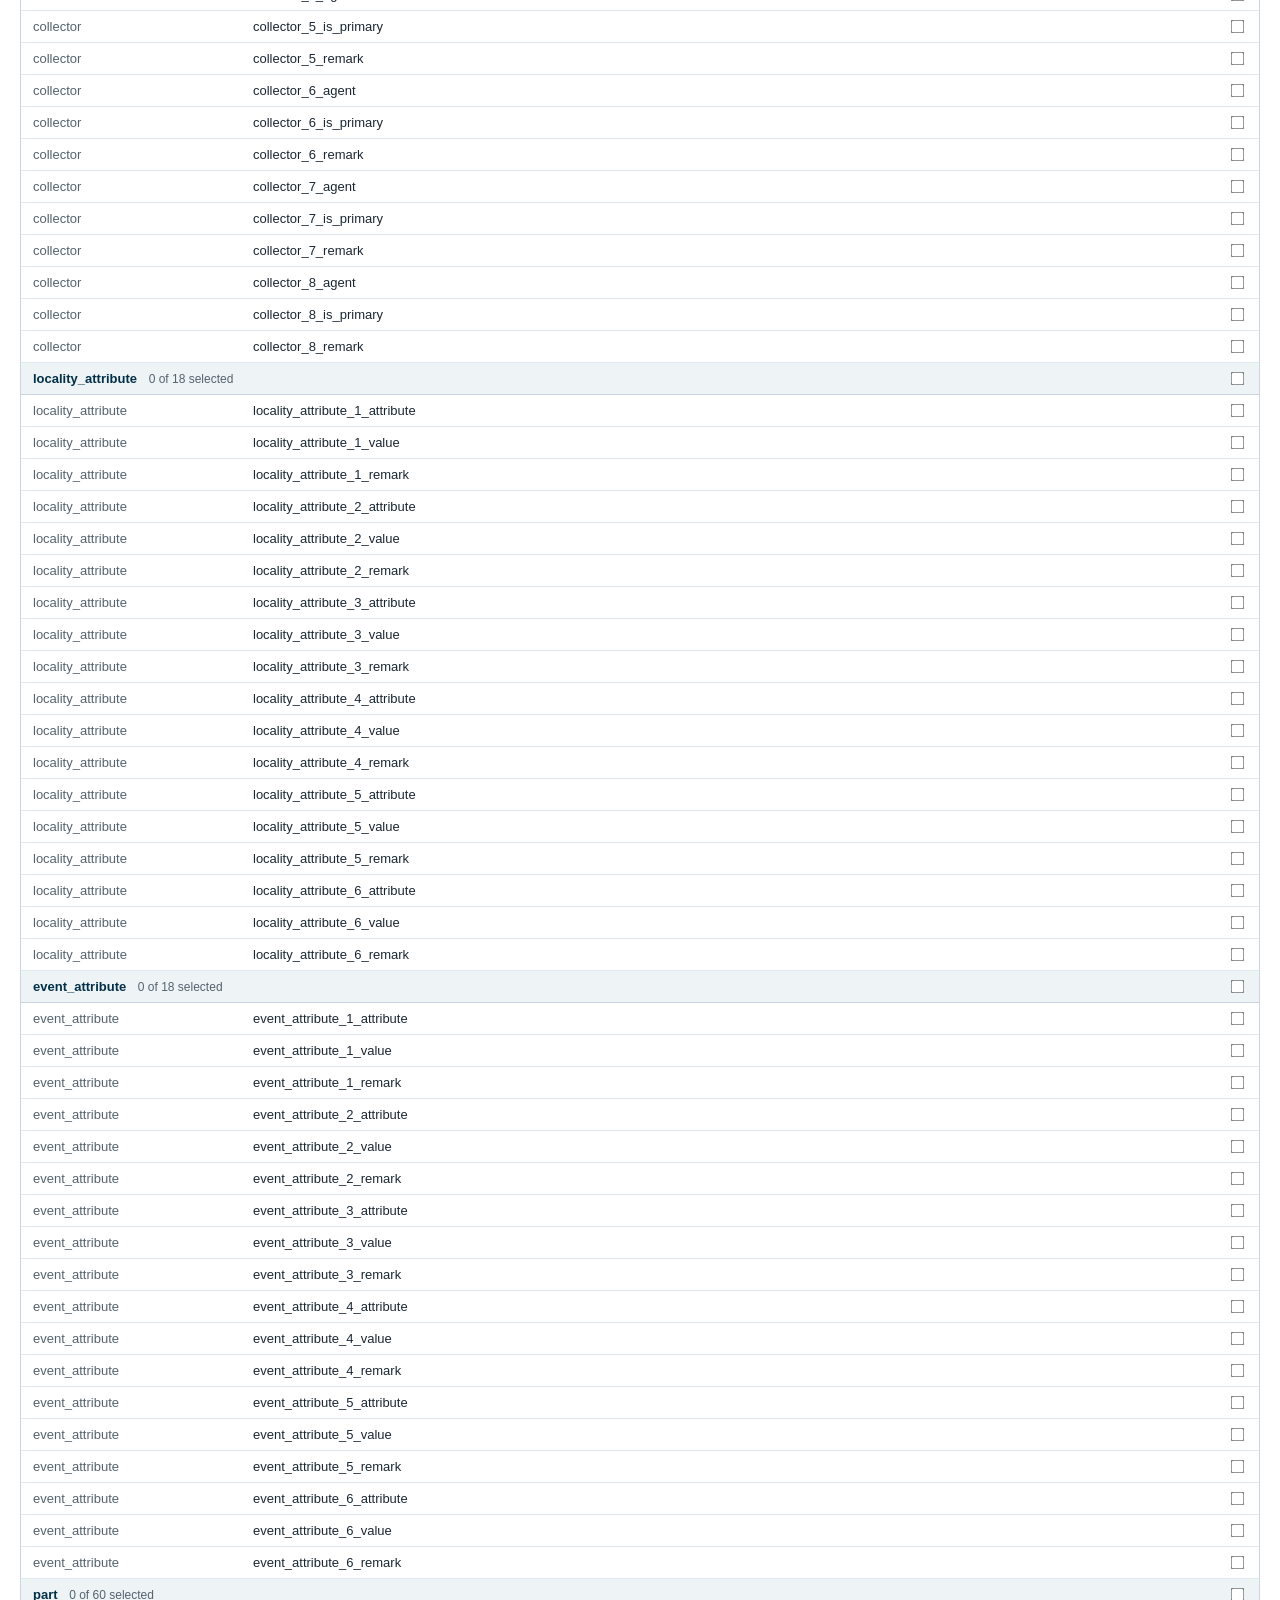
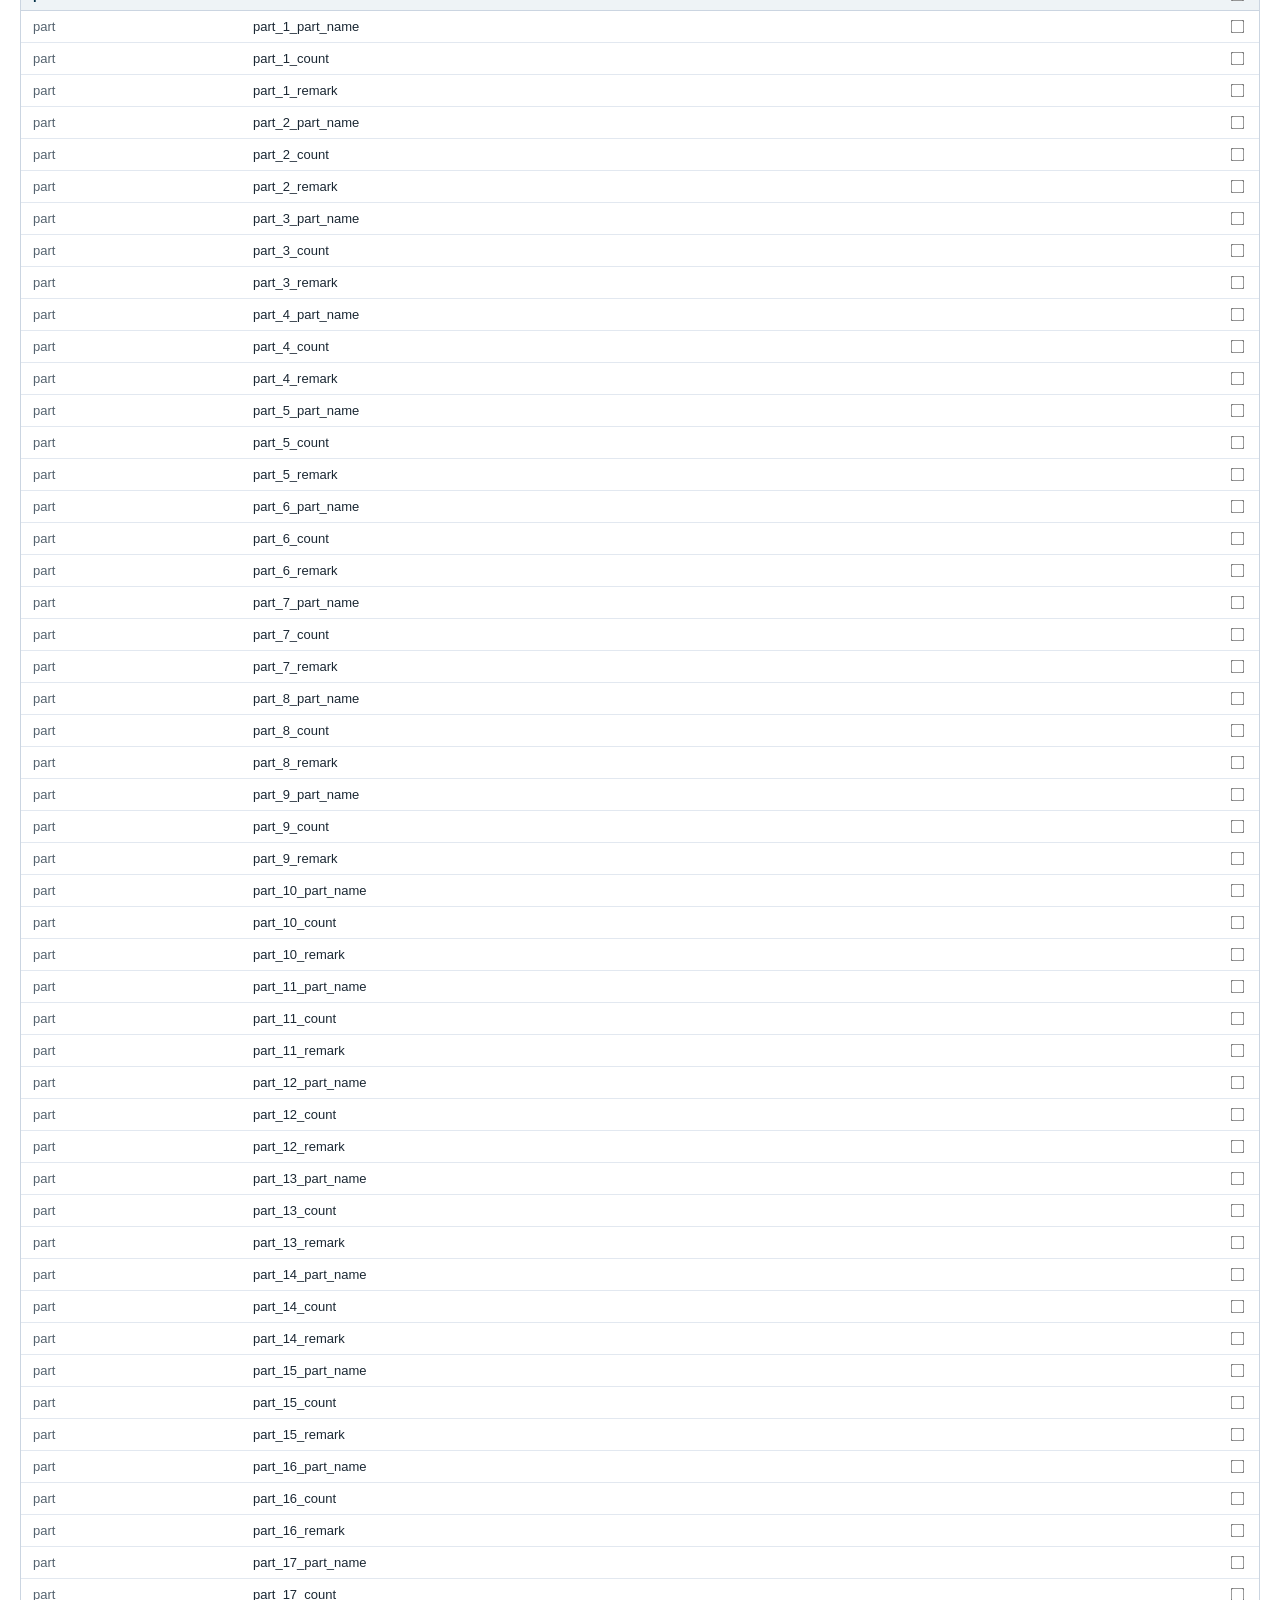
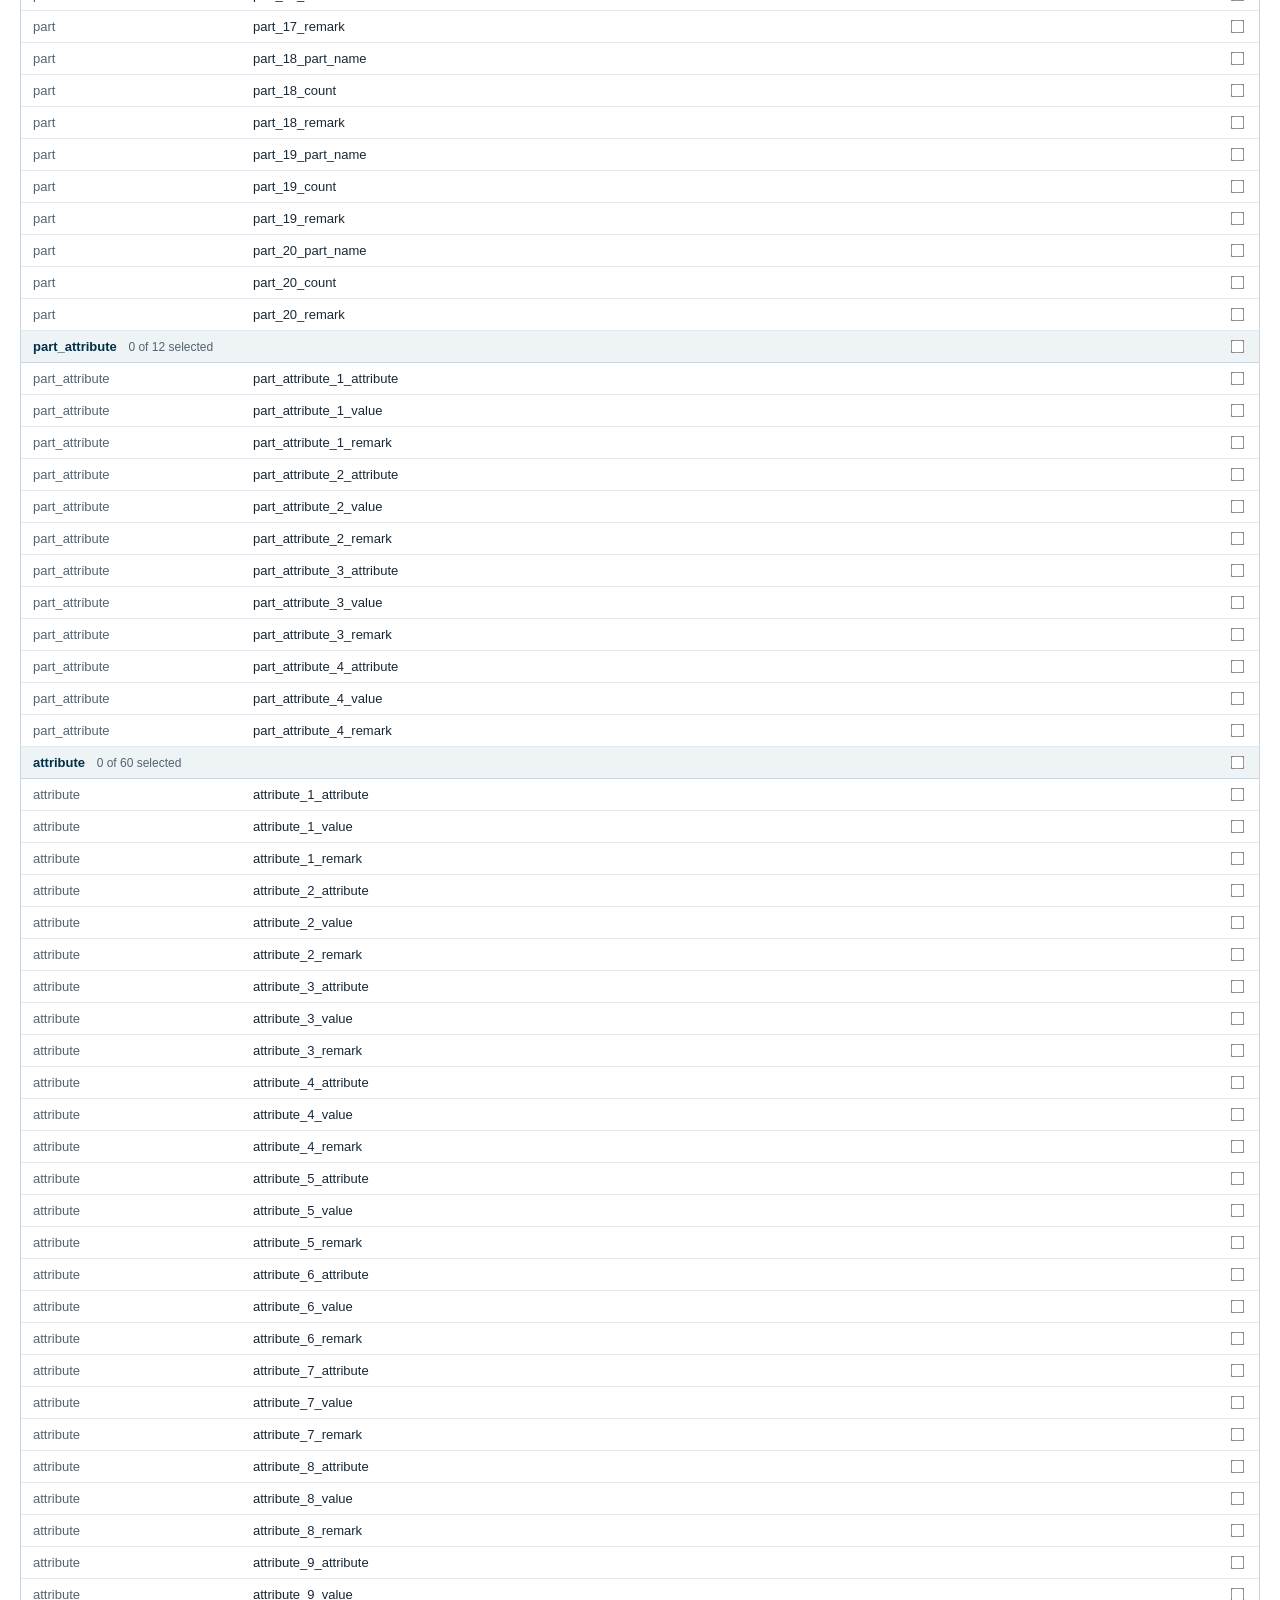
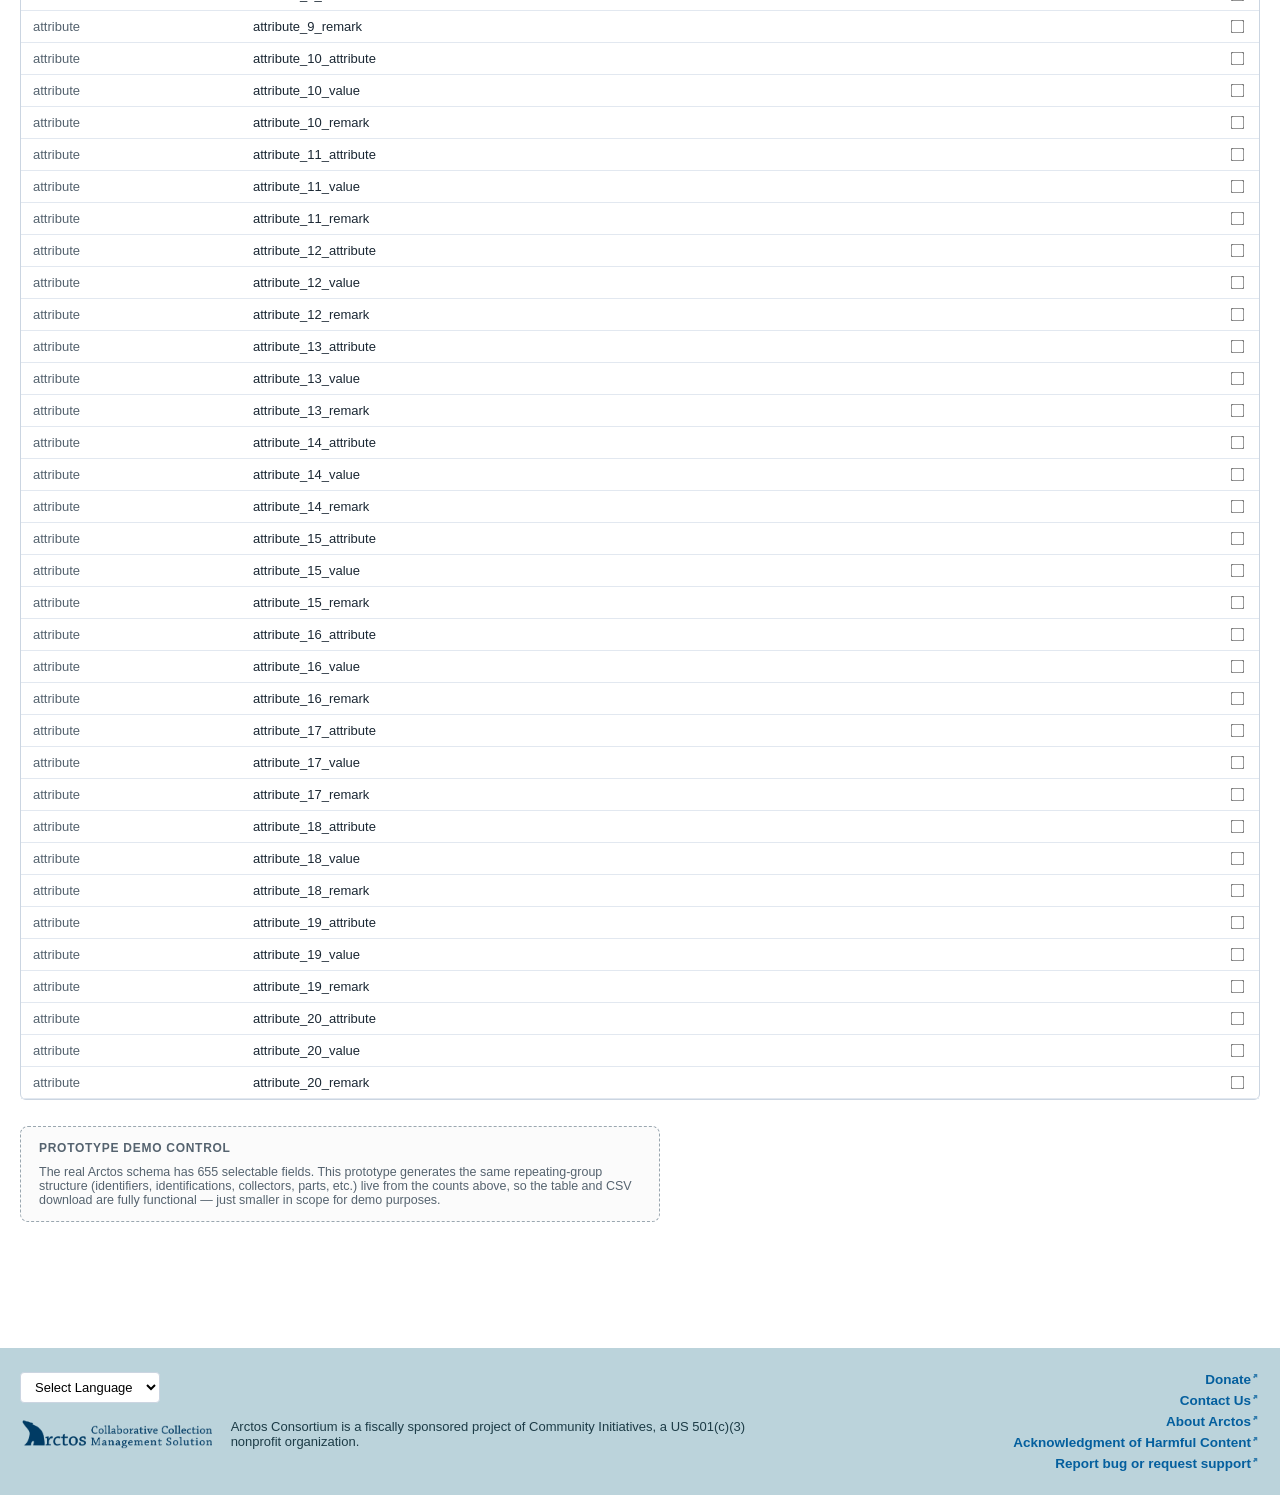
==== commit e60aece0: "Fixed responsiveness issues. Added more columns to the Browse & Edit page. Tested and fix interactio" ====
--- a/build-csv.html
+++ b/build-csv.html
@@ -45,7 +45,7 @@
         <table class="fields-table" id="fields-table">
           <thead>
             <tr>
-              <th style="width:220px;">Category</th>
+              <th class="cat-col">Category</th>
               <th>Field</th>
               <th class="chk-cell"><input type="checkbox" id="select-all-fields" /></th>
             </tr>
--- a/css/styles.css
+++ b/css/styles.css
@@ -398,22 +398,6 @@
   padding: 18px 20px;
 }
 
-.callout {
-  display: flex;
-  align-items: center;
-  gap: 12px;
-  border: 1px solid var(--border);
-  border-radius: 8px;
-  padding: 12px 16px;
-  max-width: fit-content;
-}
-
-.callout img.icon { height: 22px; }
-.callout .status-label { font-weight: 700; font-size: 15px; }
-.callout .status-value { font-weight: 700; }
-.callout.status-bad .status-value { color: var(--red); }
-.callout.status-good .status-value { color: var(--green-dark); }
-
 /* ---------------- Modal ---------------- */
 
 .modal-overlay {
@@ -467,6 +451,7 @@
   max-width: 340px;
   animation: toast-in 0.18s ease-out;
 }
+.toast-error { background: var(--red); }
 
 @keyframes toast-in {
   from { transform: translateY(8px); opacity: 0; }
@@ -515,7 +500,7 @@
 
 .fc-row {
   display: grid;
-  grid-template-columns: 64px 1fr;
+  grid-template-columns: 64px minmax(0, 1fr);
   align-items: center;
   gap: 12px;
   padding: 5px 0;
@@ -529,7 +514,7 @@
   font-size: 14px;
 }
 
-.fc-row .fc-name { font-weight: 700; }
+.fc-row .fc-name { font-weight: 700; overflow-wrap: anywhere; }
 .fc-row .fc-desc { color: var(--text-muted); font-size: 12.5px; margin-left: 6px; }
 
 .fc-actions { margin-top: 14px; display: flex; gap: 10px; }
@@ -573,6 +558,14 @@
 .fields-table input[type="checkbox"] { transform: scale(1.05); }
 .fields-table td.chk-cell { width: 30px; text-align: center; }
 .fields-table th.chk-cell { width: 30px; text-align: center; }
+.fields-table th.cat-col { width: 220px; }
+/* Long field names wrap instead of pushing the table wider than the screen. */
+.fields-table td { overflow-wrap: break-word; }
+/* Phones: hide the Category column; each group's header row already names the category. */
+@media (max-width: 600px) {
+  .fields-table th.cat-col,
+  .fields-table td.cat-cell { display: none; }
+}
 
 /* ---------------- Upload page ---------------- */
 
@@ -659,6 +652,27 @@
 .deadline-box .pill-svg { width: 13px; height: 13px; flex-shrink: 0; color: #6c757d; }
 .deadline-box img { width: 13px; height: 13px; flex-shrink: 0; }
 .deadline-box strong { font-weight: 700; }
+/* The clock PNG is used as a mask so its color can change (grey, or red once the time has passed). */
+.deadline-box .clock-icon {
+  width: 13px;
+  height: 13px;
+  flex-shrink: 0;
+  background-color: #6c757d;
+  -webkit-mask: url("../icons/Clock-grey.png") center / contain no-repeat;
+  mask: url("../icons/Clock-grey.png") center / contain no-repeat;
+}
+.deadline-box.overdue .clock-icon { background-color: var(--red); }
+/* Occupied status pill: same pill as the records count, with a red alert icon and status. */
+.deadline-box .alert-icon {
+  width: 13px;
+  height: 13px;
+  flex-shrink: 0;
+  background-color: var(--red);
+  -webkit-mask: url("../icons/circle-exclamation-solid.svg") center / contain no-repeat;
+  mask: url("../icons/circle-exclamation-solid.svg") center / contain no-repeat;
+}
+.deadline-box .status-occupied { color: var(--red); }
+.deadline-box.overdue #deadline-time { color: var(--red); }
 
 .staging-group { margin-bottom: 22px; }
 .staging-group h2 {
@@ -667,12 +681,17 @@
   color: var(--navy);
 }
 
+/* When a description wraps below its button, it sits close to that button (row gap)
+   and further from the next button (margin), so each pair reads as one group. */
 .action-row {
   display: flex;
   align-items: center;
-  gap: 16px;
+  gap: 4px 16px;
   margin-bottom: 10px;
   flex-wrap: wrap;
+}
+@media (max-width: 600px) {
+  .action-row { margin-bottom: 20px; }
 }
 
 .action-row .btn { min-width: 150px; justify-content: center; }
@@ -710,7 +729,9 @@
 
 .browse-top {
   display: grid;
-  grid-template-columns: minmax(560px, 660px) minmax(280px, 380px) auto;
+  /* The filters and notes shrink as the window narrows, so the publish actions never
+     spill past the right edge. Below 900px the tablet layout takes over. */
+  grid-template-columns: minmax(470px, 660px) minmax(170px, 380px) auto;
   gap: 16px;
   align-items: start;
   margin-bottom: 18px;
@@ -719,6 +740,7 @@
 .filter-card {
   display: flex;
   gap: 12px;
+  min-width: 0;
   background: #f8f9fa;
   border: 1px solid #d0d7de;
   border-radius: 6px;
@@ -730,7 +752,7 @@
   flex-direction: column;
   font-size: 13px;
   flex: 1;
-  min-width: 90px;
+  min-width: 80px;
 }
 
 .filter-list-group label.flabel {
@@ -760,6 +782,8 @@
 }
 .filter-list li:hover { background: #e9ecef; }
 .filter-list li.selected { background: #006699; color: #fff; }
+.filter-list li:focus { outline: none; }
+.filter-list li:focus-visible { outline: 2px solid var(--blue); outline-offset: -2px; }
 
 .filter-fields {
   display: flex;
@@ -767,7 +791,8 @@
   gap: 4px;
   font-size: 12px;
   margin-left: auto;
-  flex-shrink: 0;
+  flex: 0 1 auto;
+  min-width: 170px; /* room for Clear Filter and Apply Filter on one line */
 }
 
 .filter-fields .ff-row {
@@ -778,6 +803,7 @@
 
 .filter-fields label {
   width: 50px;
+  flex-shrink: 0;
   text-align: right;
   font-size: 12px;
   font-weight: 400;
@@ -786,6 +812,8 @@
 
 .filter-fields input {
   width: 180px;
+  min-width: 60px;
+  flex: 0 1 180px;
   border: 1px solid #ced4da;
   border-radius: 3px;
   padding: 2px 6px;
@@ -795,7 +823,8 @@
 .filter-fields .apply-wrap { display: flex; justify-content: flex-end; gap: 8px; margin-top: 4px; }
 
 .filter-fields .apply-wrap .btn {
-  font-size: 11.5px;
+  white-space: nowrap;
+  font-size: 12px;
   font-weight: 400;
   padding: 3px 10px;
   border-radius: 4px;
@@ -809,10 +838,21 @@
   padding: 14px 16px;
   font-size: 12px;
 }
+
 .notes-card ul { margin: 6px 0 12px; padding-left: 18px; }
 .notes-card li { margin-bottom: 3px; }
 .notes-card .set-status-title { font-weight: 700; margin-top: 4px; }
 .notes-card .set-status-row { display: flex; gap: 8px; margin: 4px 0; }
+/* On tablets and phones, Notes and Set Status To sit side by side as two columns. */
+@media (max-width: 900px) {
+  .notes-card { display: grid; grid-template-columns: 1fr 1fr; gap: 16px; }
+  .notes-card ul { margin-bottom: 0; }
+  .notes-card .set-status-title { margin-top: 0; }
+}
+/* Phone columns are narrow, so each keyword sits above its description. */
+@media (max-width: 600px) {
+  .notes-card .set-status-row { flex-direction: column; gap: 0; margin: 6px 0; }
+}
 .notes-card .set-status-row code {
   background: #f4f6f7;
   border: 1px solid var(--border-light);
@@ -829,6 +869,7 @@
   gap: 10px;
 }
 .publish-actions .btn-row-top { display: flex; gap: 10px; }
+.publish-actions .btn { white-space: nowrap; }
 .publish-actions .side-link { display: flex; align-items: center; gap: 6px; font-weight: 500; }
 
 .grid-toolbar {
@@ -848,11 +889,41 @@
   margin-right: 18px;
 }
 
+.grid-toolbar .col-count {
+  color: var(--text-muted);
+  font-size: 13px;
+  margin-right: 10px;
+  font-variant-numeric: tabular-nums;
+}
+
 .records-table-wrap {
-  overflow: auto;
+  overflow-x: auto;
   border: 1px solid var(--border);
   border-radius: 6px;
 }
+
+/* Frozen header row: a copy of the table's header row that pins to the top of the
+   screen once the real one scrolls off the page. browse.js keeps its column widths
+   and sideways scroll in step with the table. */
+.records-sticky-head {
+  position: sticky;
+  top: 0;
+  height: 0;
+  z-index: 5;
+}
+.records-sticky-inner {
+  overflow: hidden;
+  border: 1px solid var(--border);
+  border-bottom: none;
+  background: #f4f6f7;
+  visibility: hidden;
+}
+.records-sticky-head.stuck .records-sticky-inner {
+  visibility: visible;
+  box-shadow: 0 3px 6px rgba(2, 48, 71, 0.12);
+}
+.records-sticky-inner .records-table { table-layout: fixed; min-width: 0; }
+.records-sticky-inner th { box-sizing: border-box; }
 
 .records-table { width: 100%; border-collapse: collapse; min-width: 1200px; }
 .records-table th {
@@ -863,8 +934,19 @@
   font-size: 12.5px;
   white-space: nowrap;
 }
-.records-table th.sortable { cursor: pointer; user-select: none; }
-.records-table th.sortable img { height: 8px; margin-left: 4px; vertical-align: 1px; }
+.records-table .sort-btn {
+  background: none;
+  border: none;
+  padding: 2px 3px;
+  margin-left: 2px;
+  cursor: pointer;
+  line-height: 0;
+  vertical-align: -1px;
+  border-radius: 3px;
+}
+.records-table .sort-btn:hover { background: #e2e8f0; }
+.records-table .sort-btn:focus-visible { outline: 2px solid var(--blue); outline-offset: 1px; }
+.records-table .sort-btn img { height: 12px; }
 .records-table td {
   padding: 7px 10px;
   border-bottom: 1px solid var(--border-light);
@@ -872,6 +954,17 @@
   white-space: nowrap;
 }
 .records-table tr:hover td { background: var(--row-hover); }
+
+/* Frozen key column: stays on the left edge while the table scrolls sideways. */
+.records-table .col-key {
+  position: sticky;
+  left: 0;
+  z-index: 1;
+  background: #fff;
+  box-shadow: inset -1px 0 0 var(--border);
+}
+.records-table th.col-key { background: #f4f6f7; z-index: 3; }
+.records-table tr:hover td.col-key { background: var(--row-hover); }
 .records-table td.actions-cell { display: flex; gap: 10px; align-items: center; }
 .records-table td.actions-cell button { background: none; border: none; cursor: pointer; padding: 2px; color: var(--blue); }
 .records-table td[contenteditable="true"],
@@ -879,18 +972,6 @@
 .records-table td[contenteditable="true"]:focus { outline: 1px solid var(--blue); outline-offset: -1px; }
 .records-table .col-hidden { display: none; }
 
-.col-chooser {
-  position: absolute;
-  background: #fff;
-  border: 1px solid var(--border);
-  border-radius: 6px;
-  box-shadow: 0 8px 20px rgba(0,0,0,0.15);
-  padding: 10px 14px;
-  z-index: 50;
-  display: none;
-}
-.col-chooser.open { display: block; }
-.col-chooser label { display: block; font-size: 13px; padding: 3px 0; cursor: pointer; }
 
 /* ---------------- Footer ---------------- */
 
@@ -940,7 +1021,13 @@
 
 /* ---------------- Standalone (no-stepper) page title ---------------- */
 
+/* Tablet: filters across the top; notes panel and publish actions side by side below. */
 @media (max-width: 900px) {
+  .browse-top { grid-template-columns: 1fr auto; }
+  .browse-top .filter-card { grid-column: 1 / -1; }
+  .filter-card { flex-wrap: wrap; }
+}
+/* Phone: everything stacks, with the publish actions under the notes panel. */
+@media (max-width: 600px) {
   .browse-top { grid-template-columns: 1fr; }
-  .filter-card { flex-wrap: wrap; }
-}
+}
